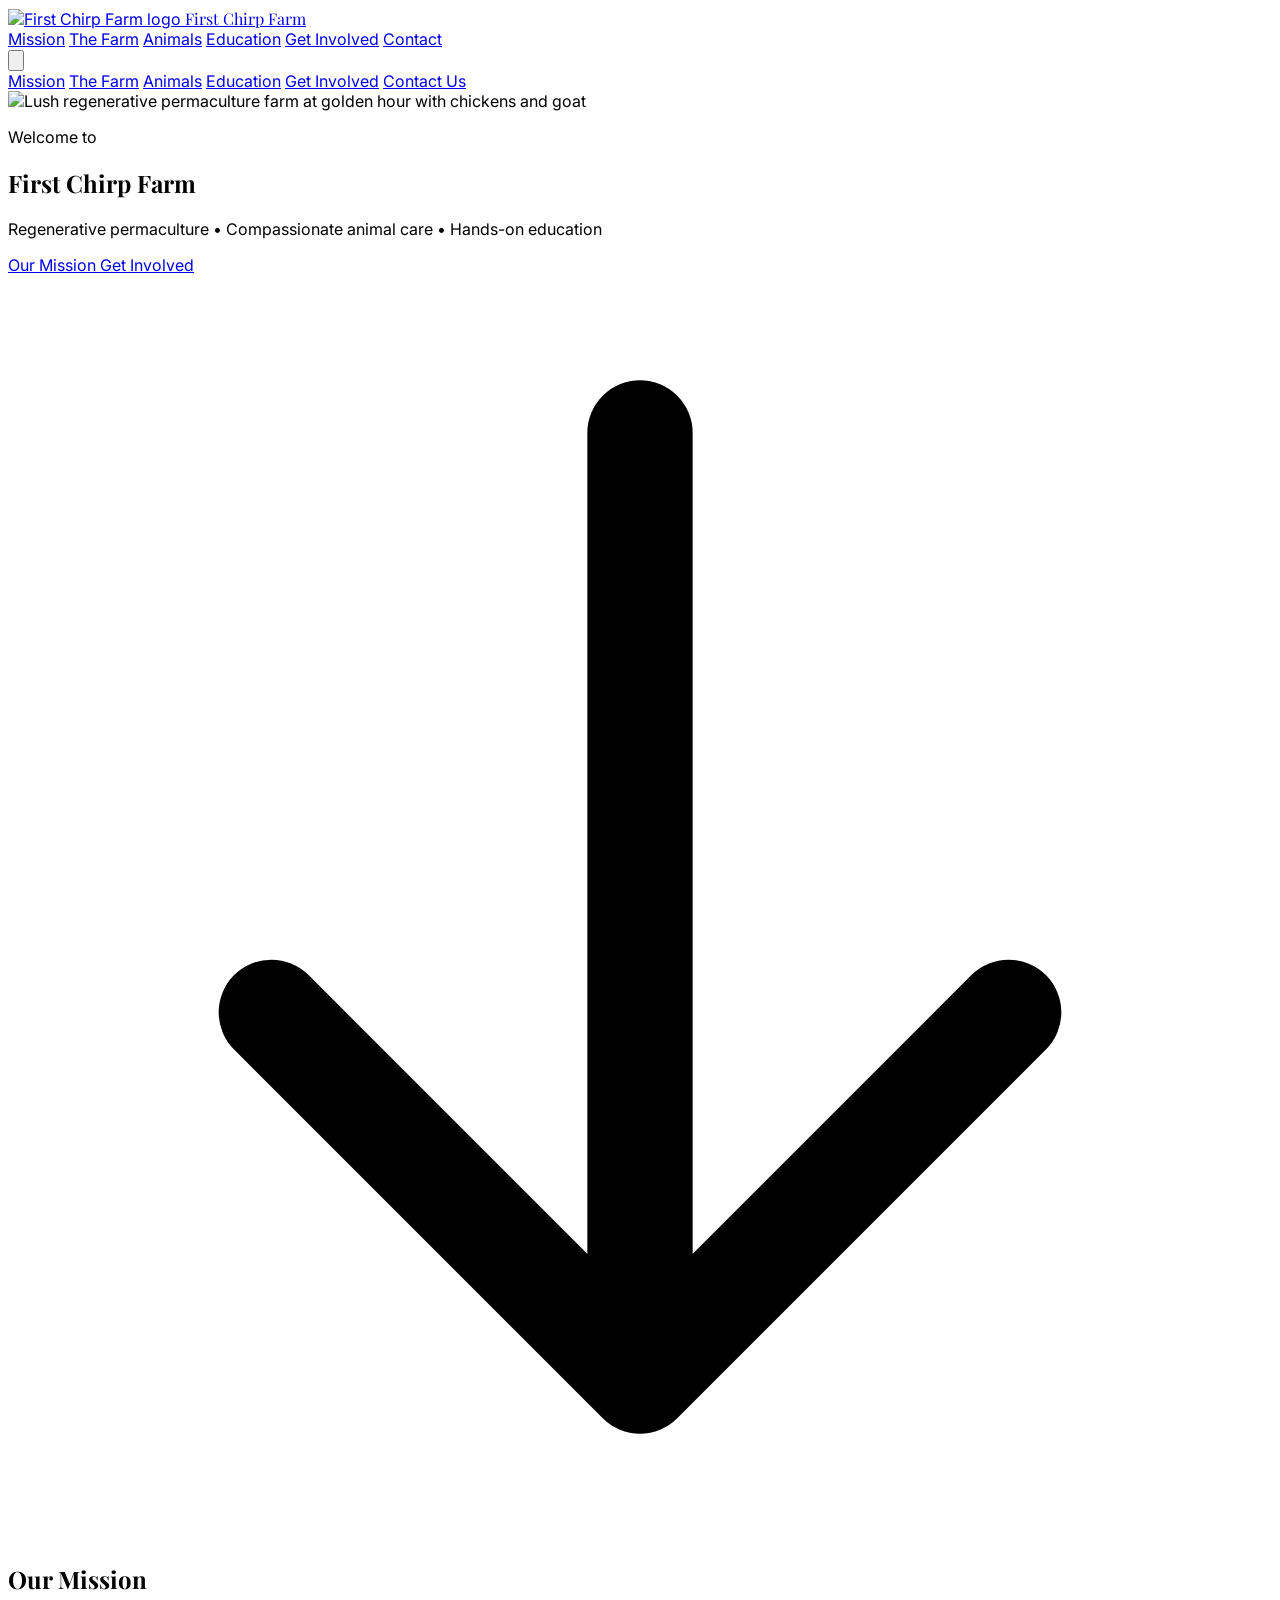
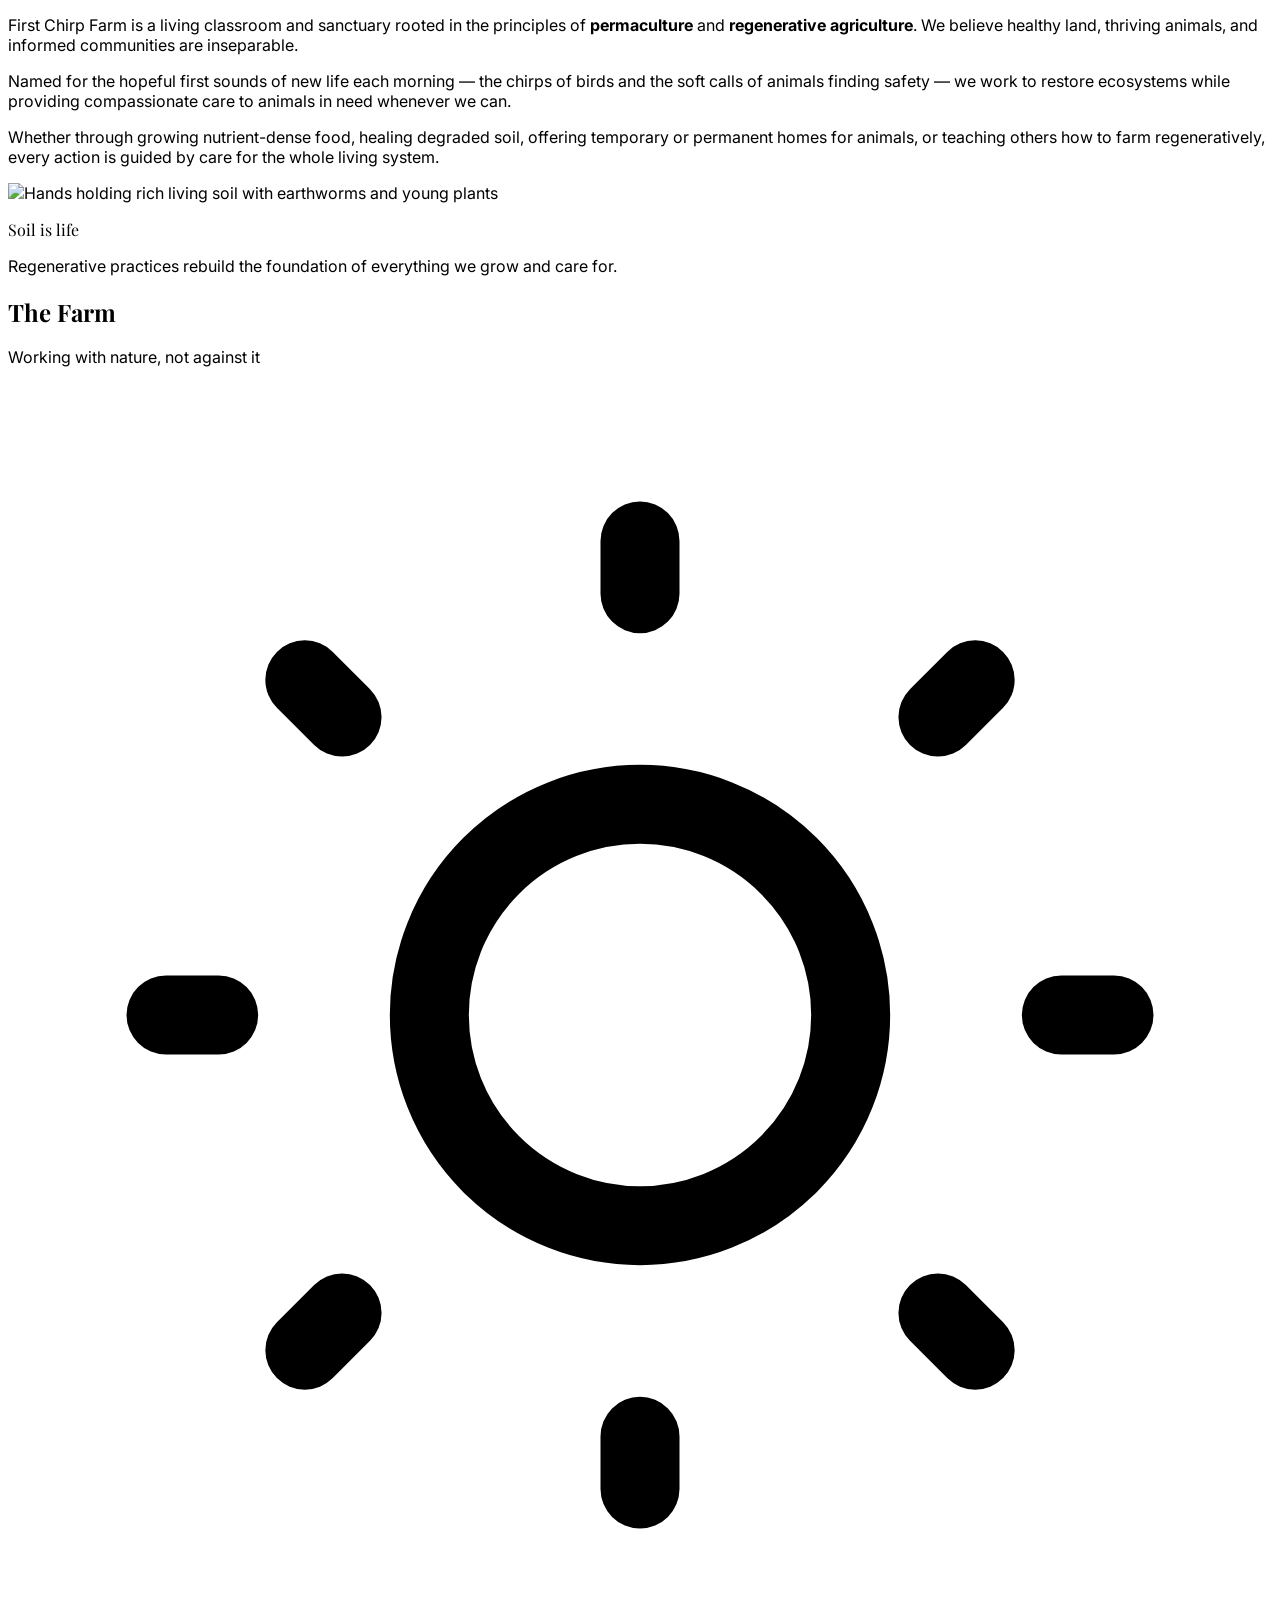
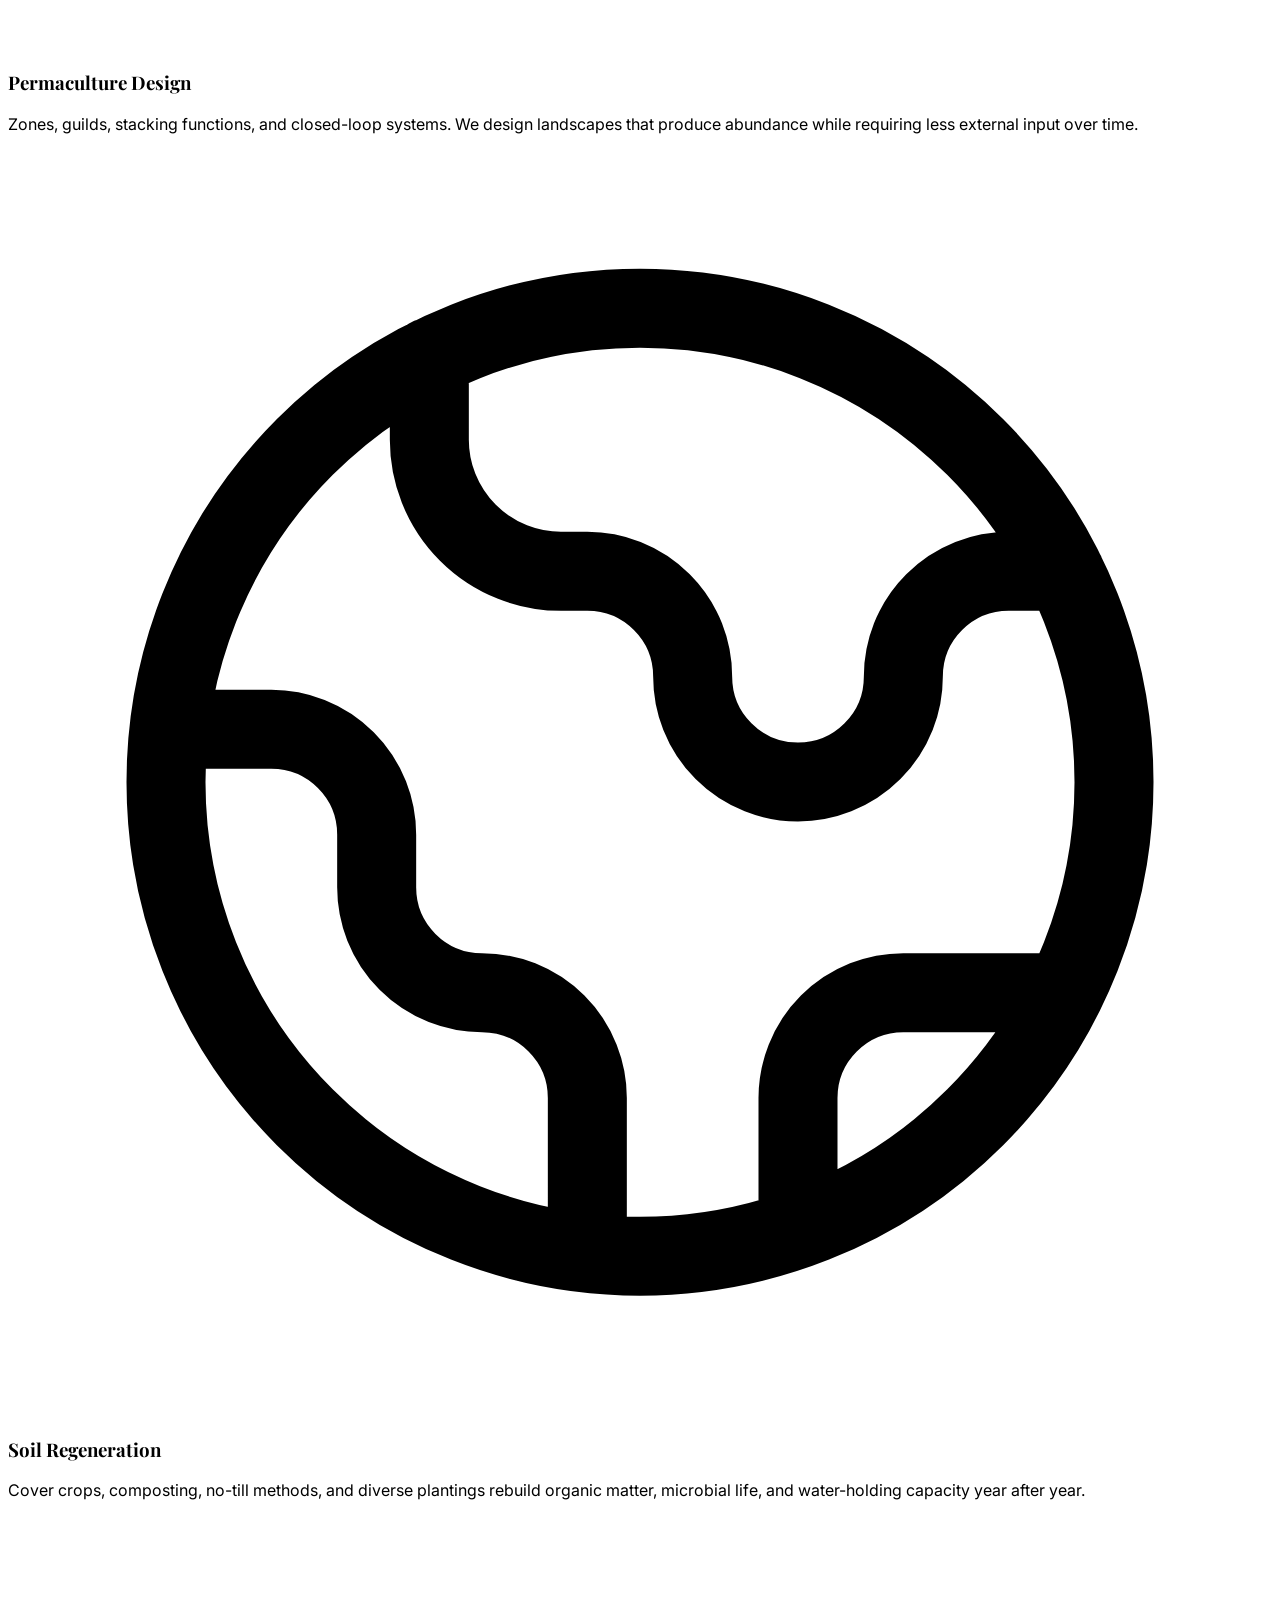
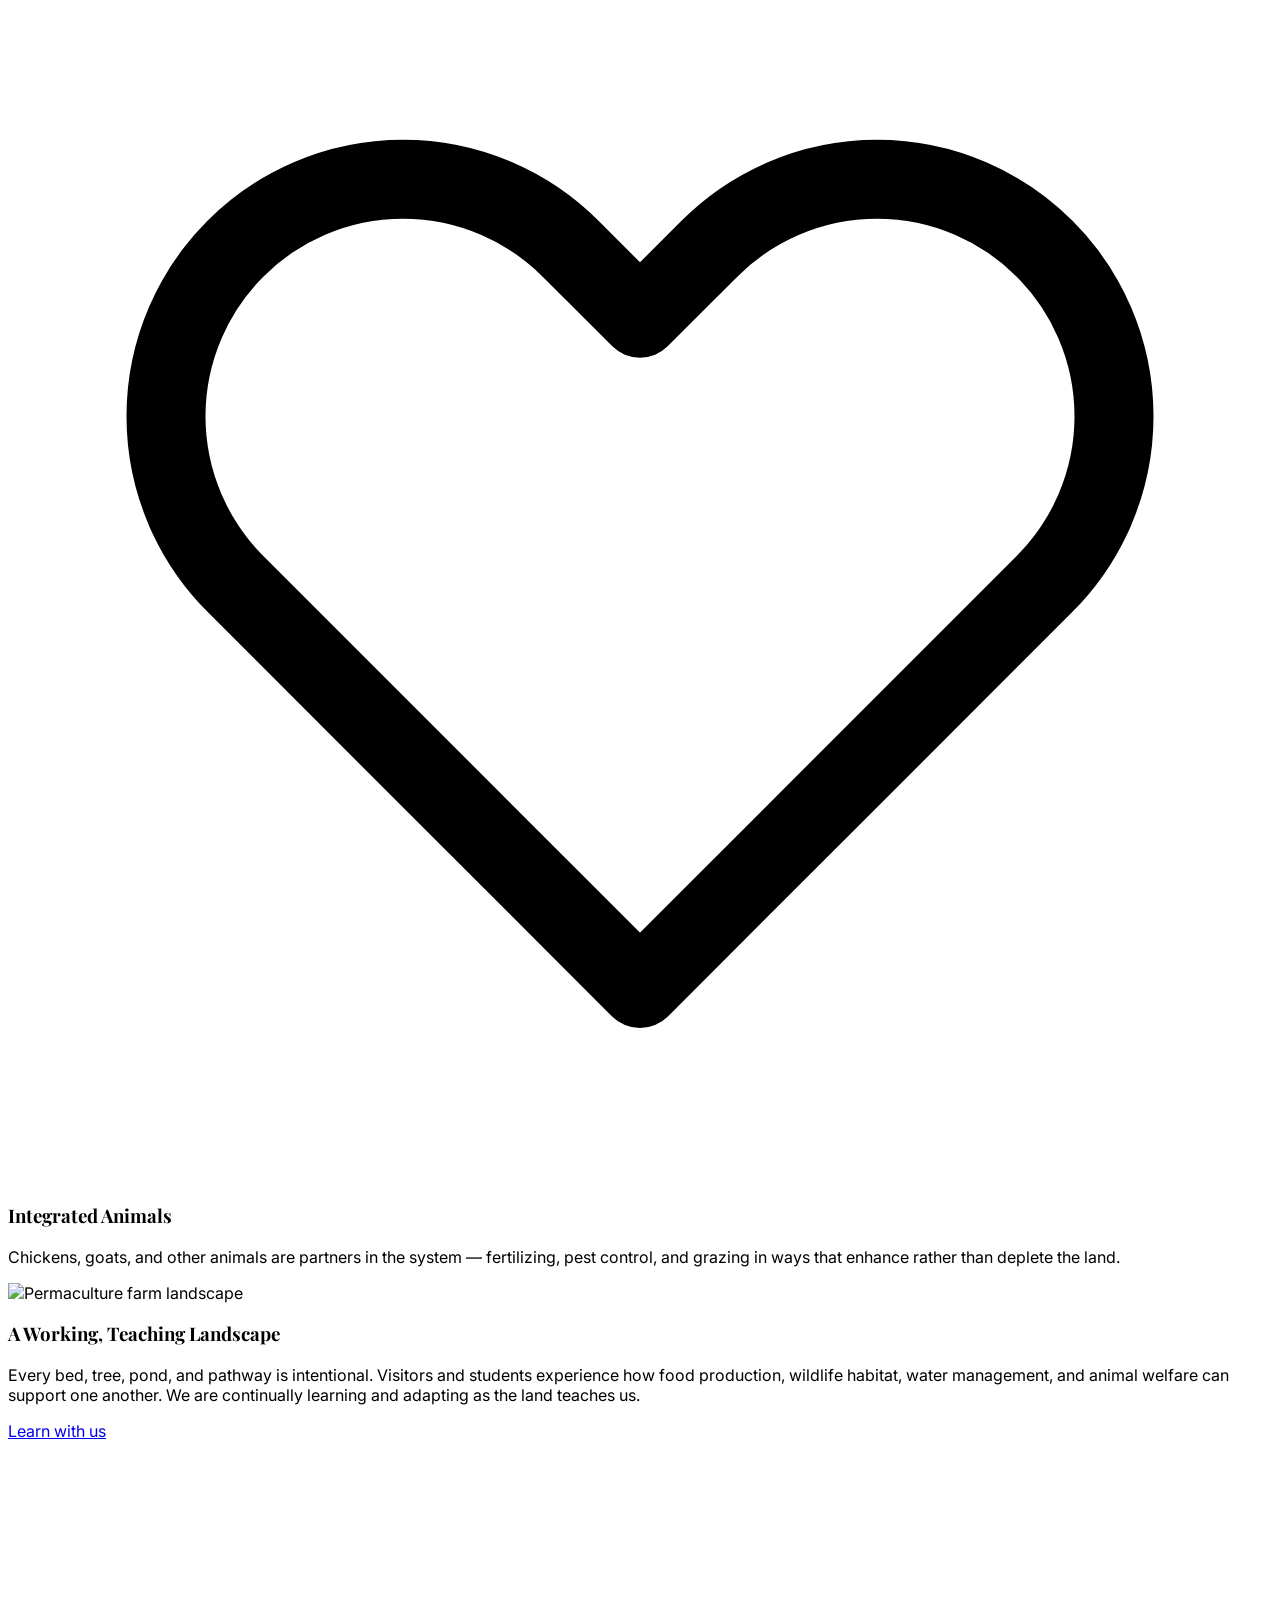
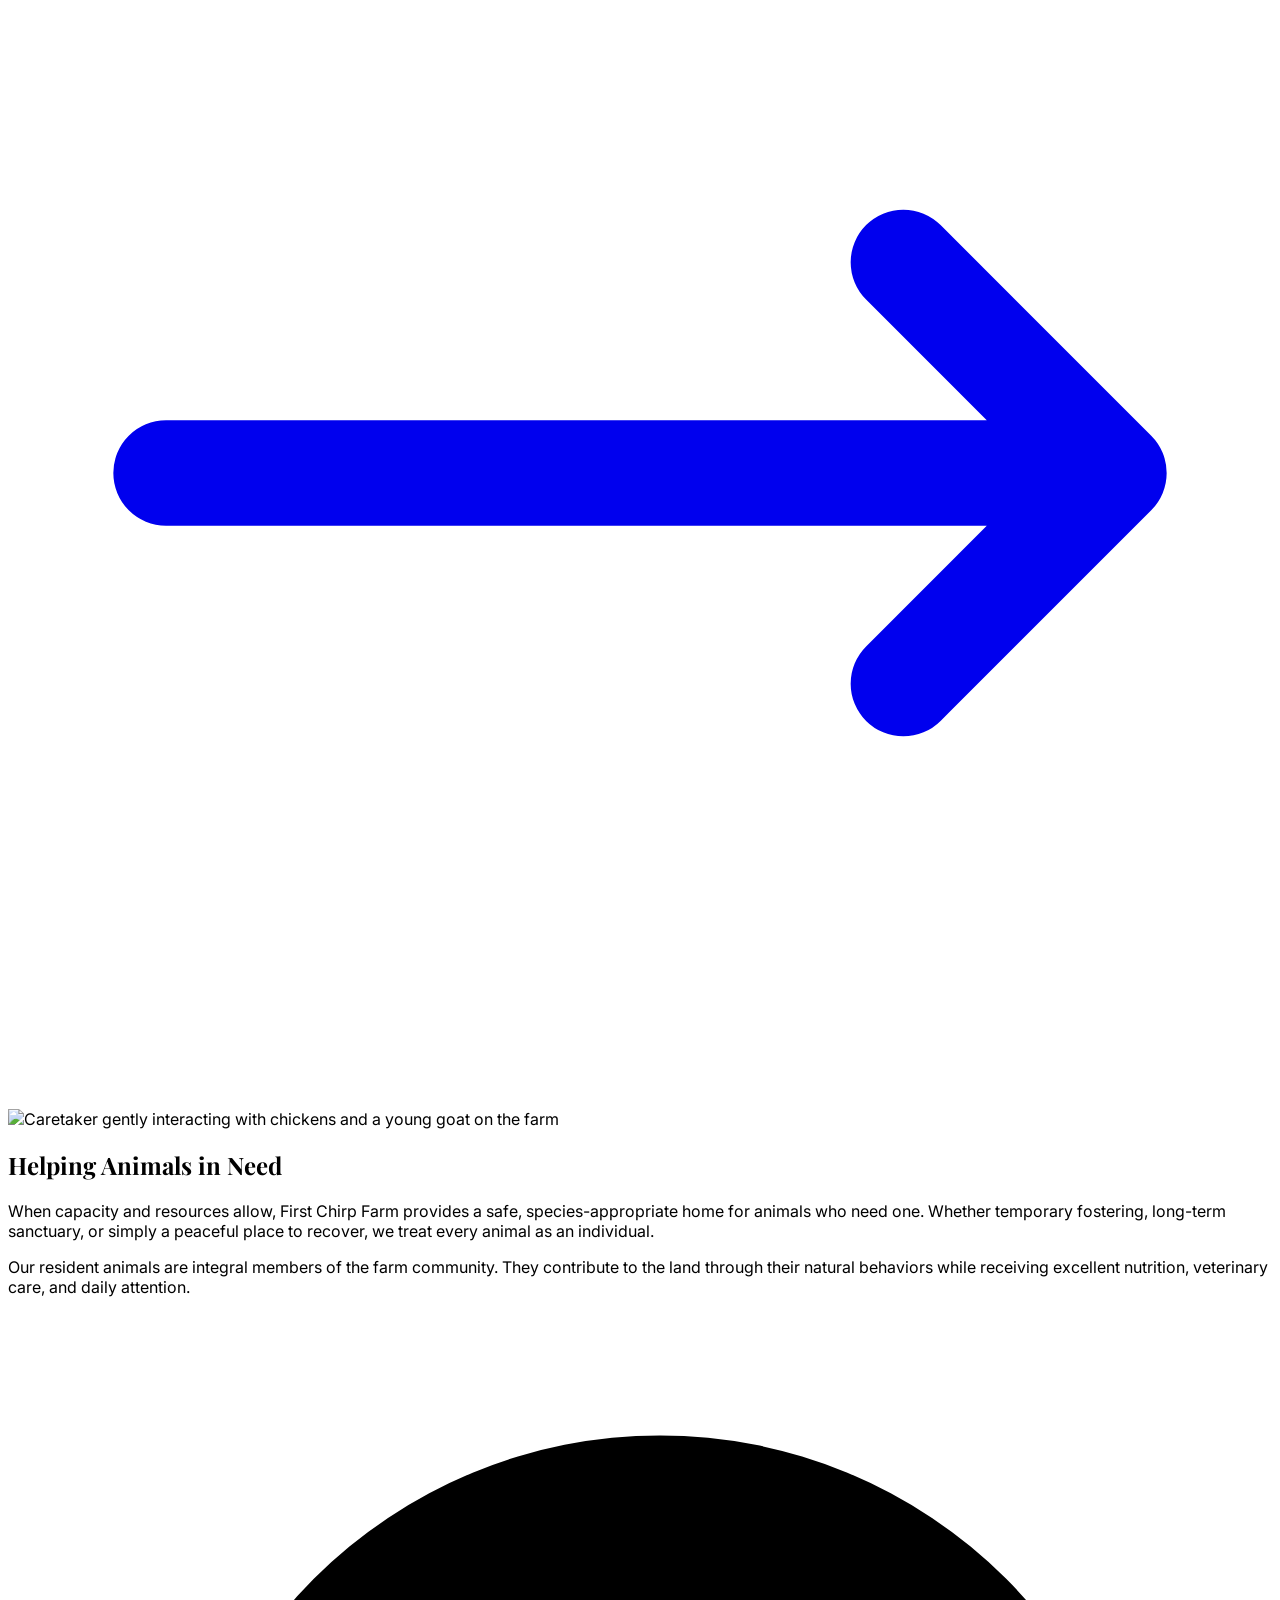
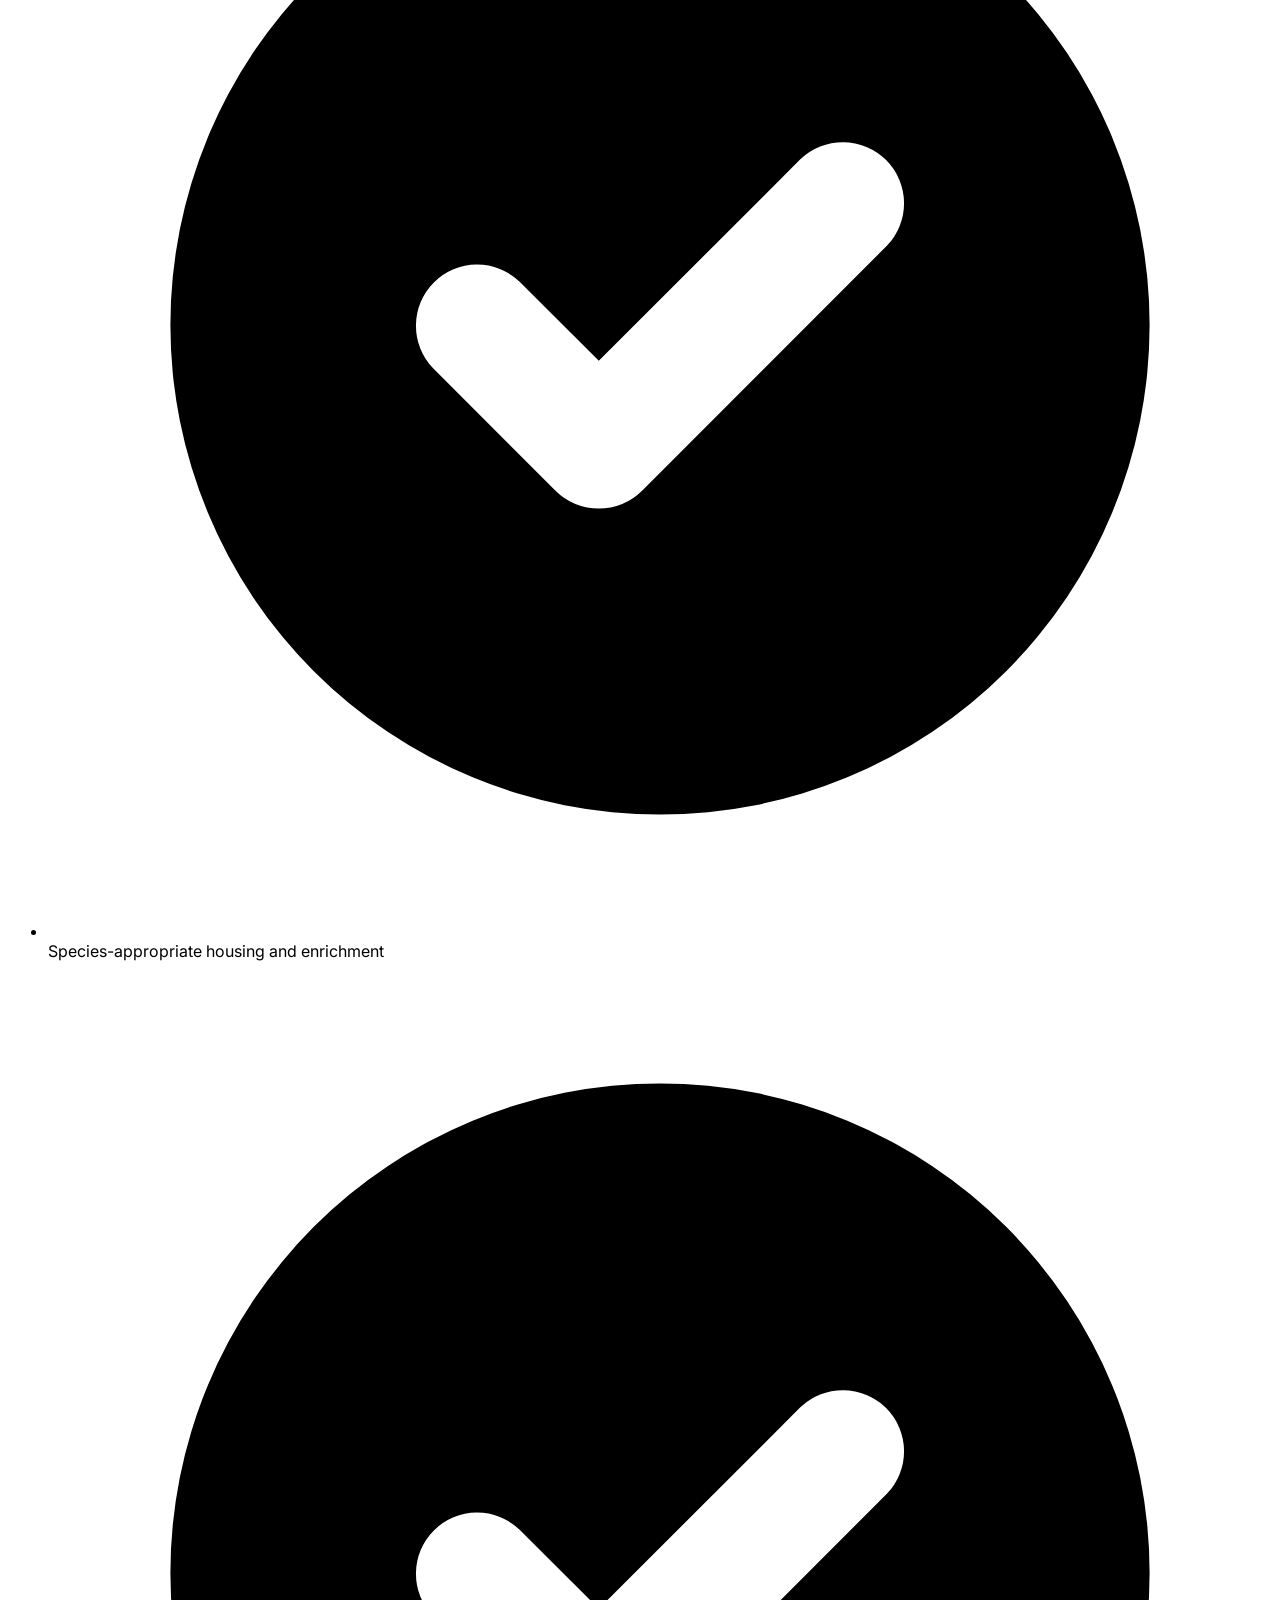
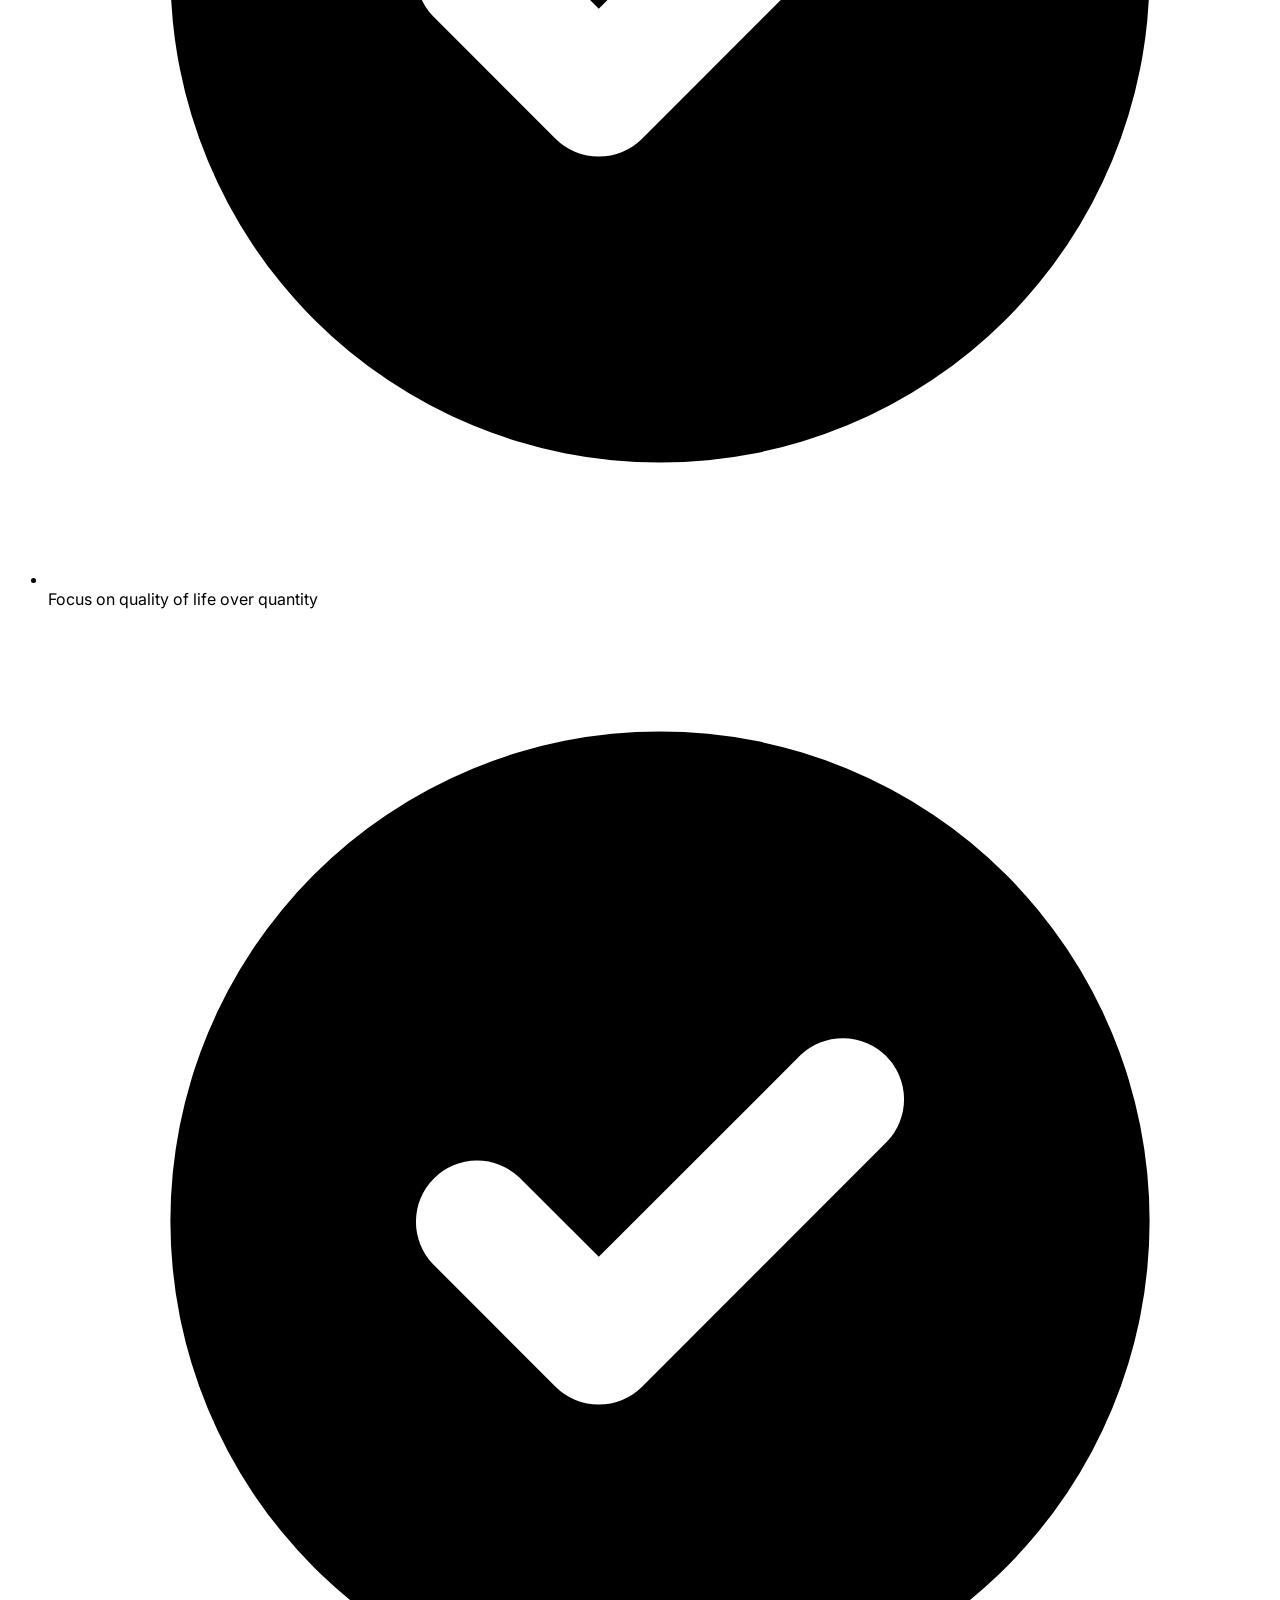
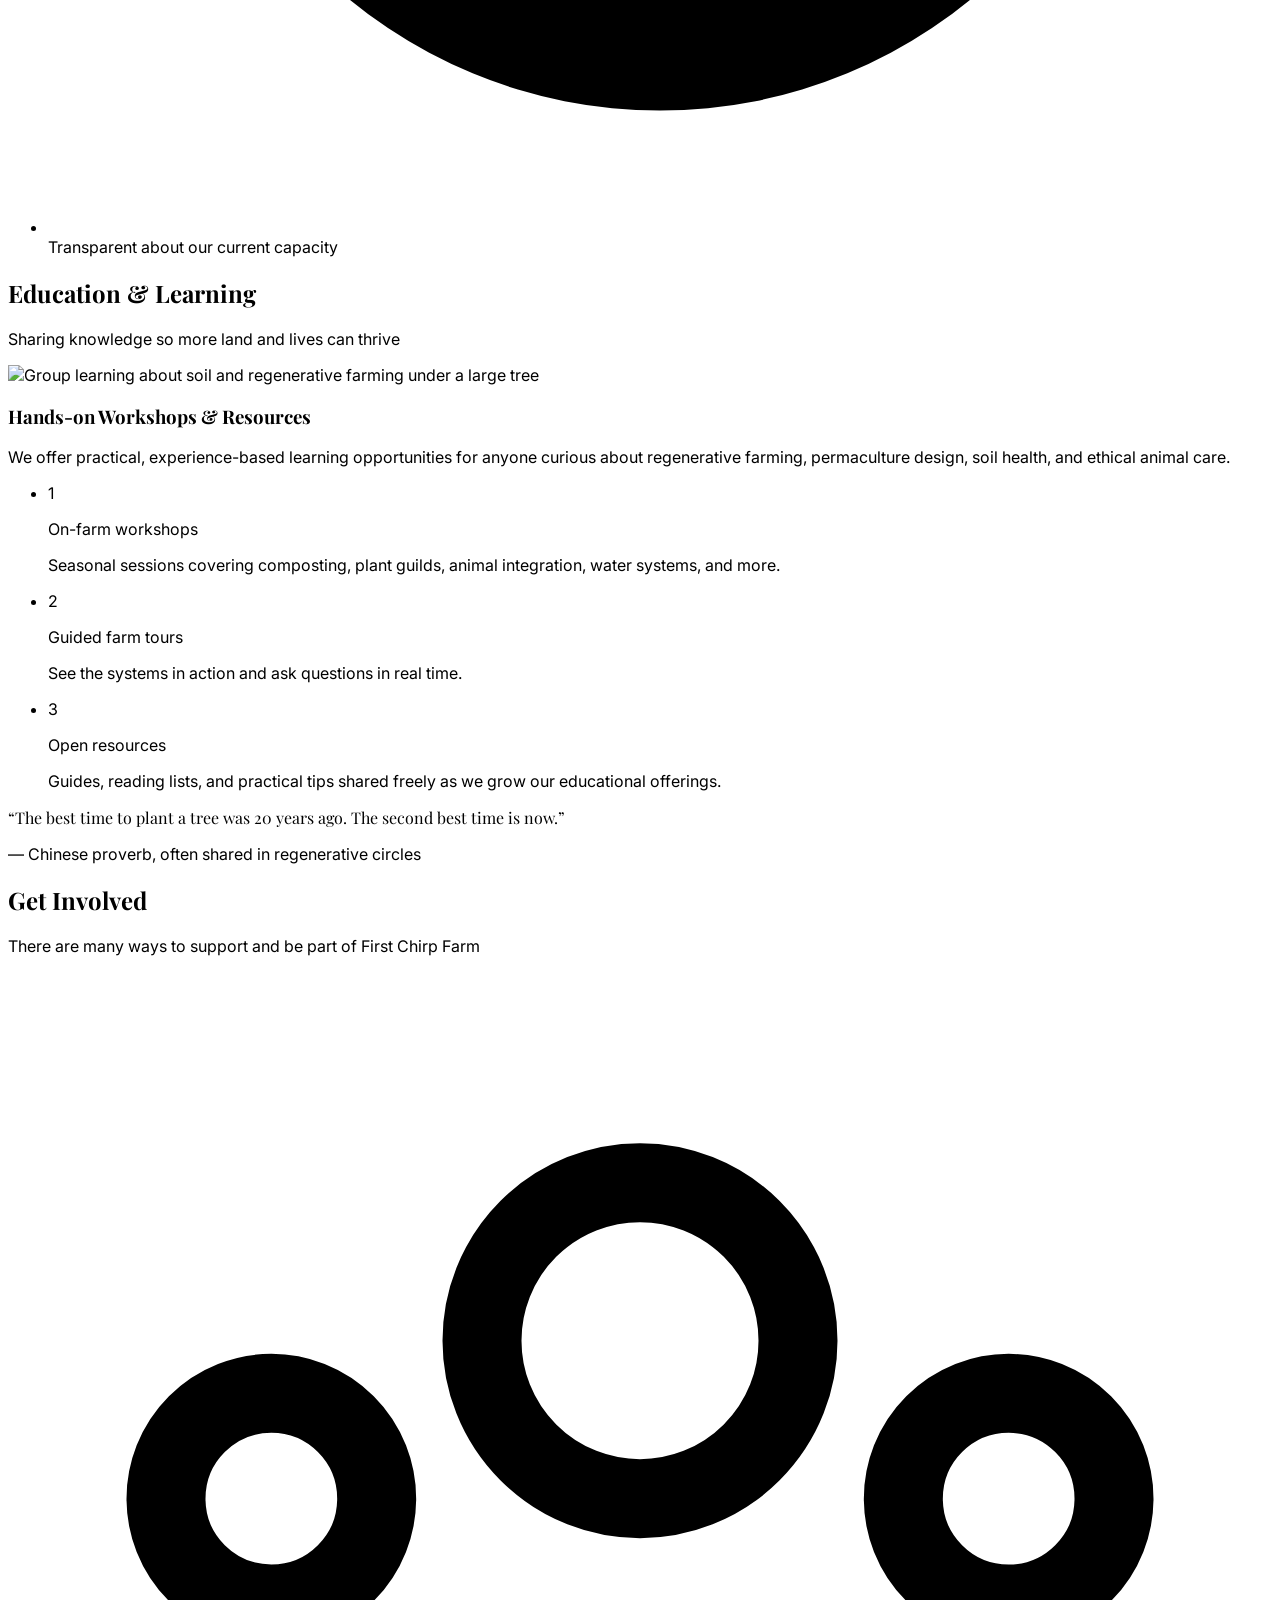
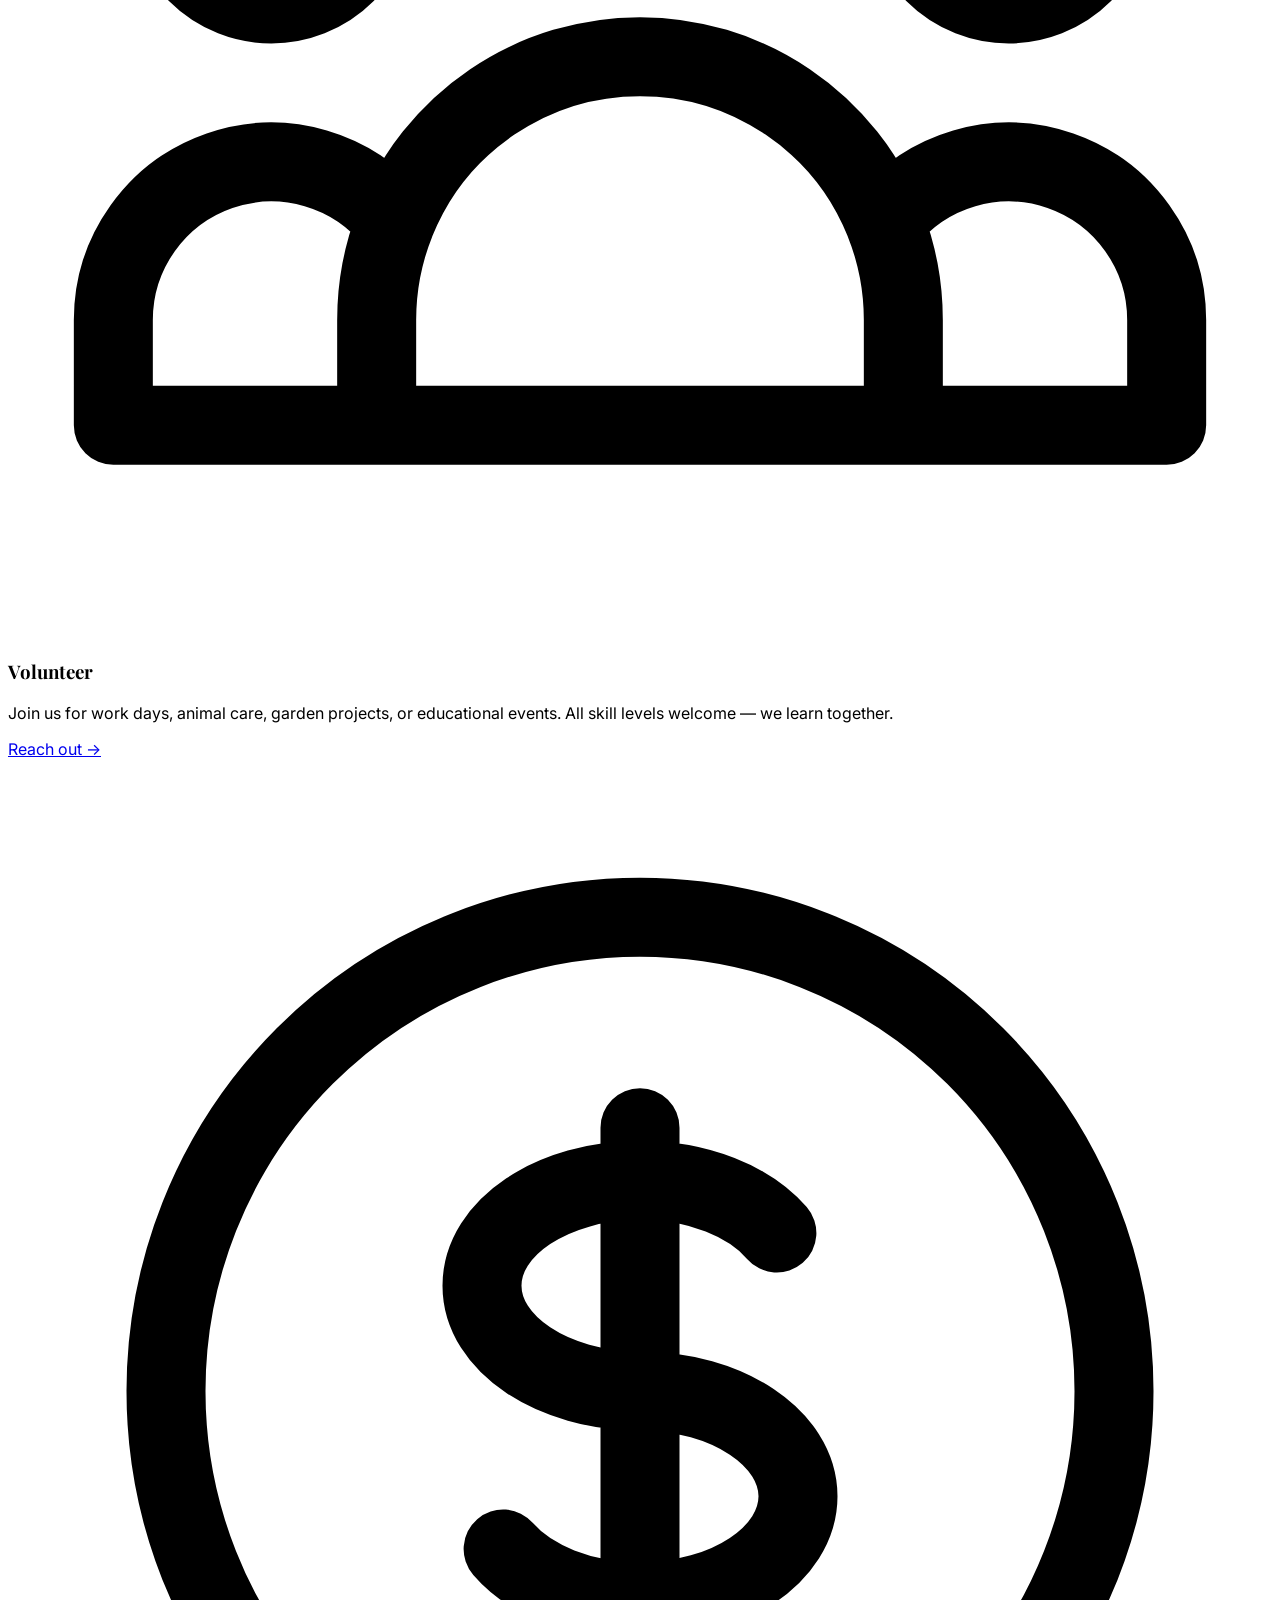
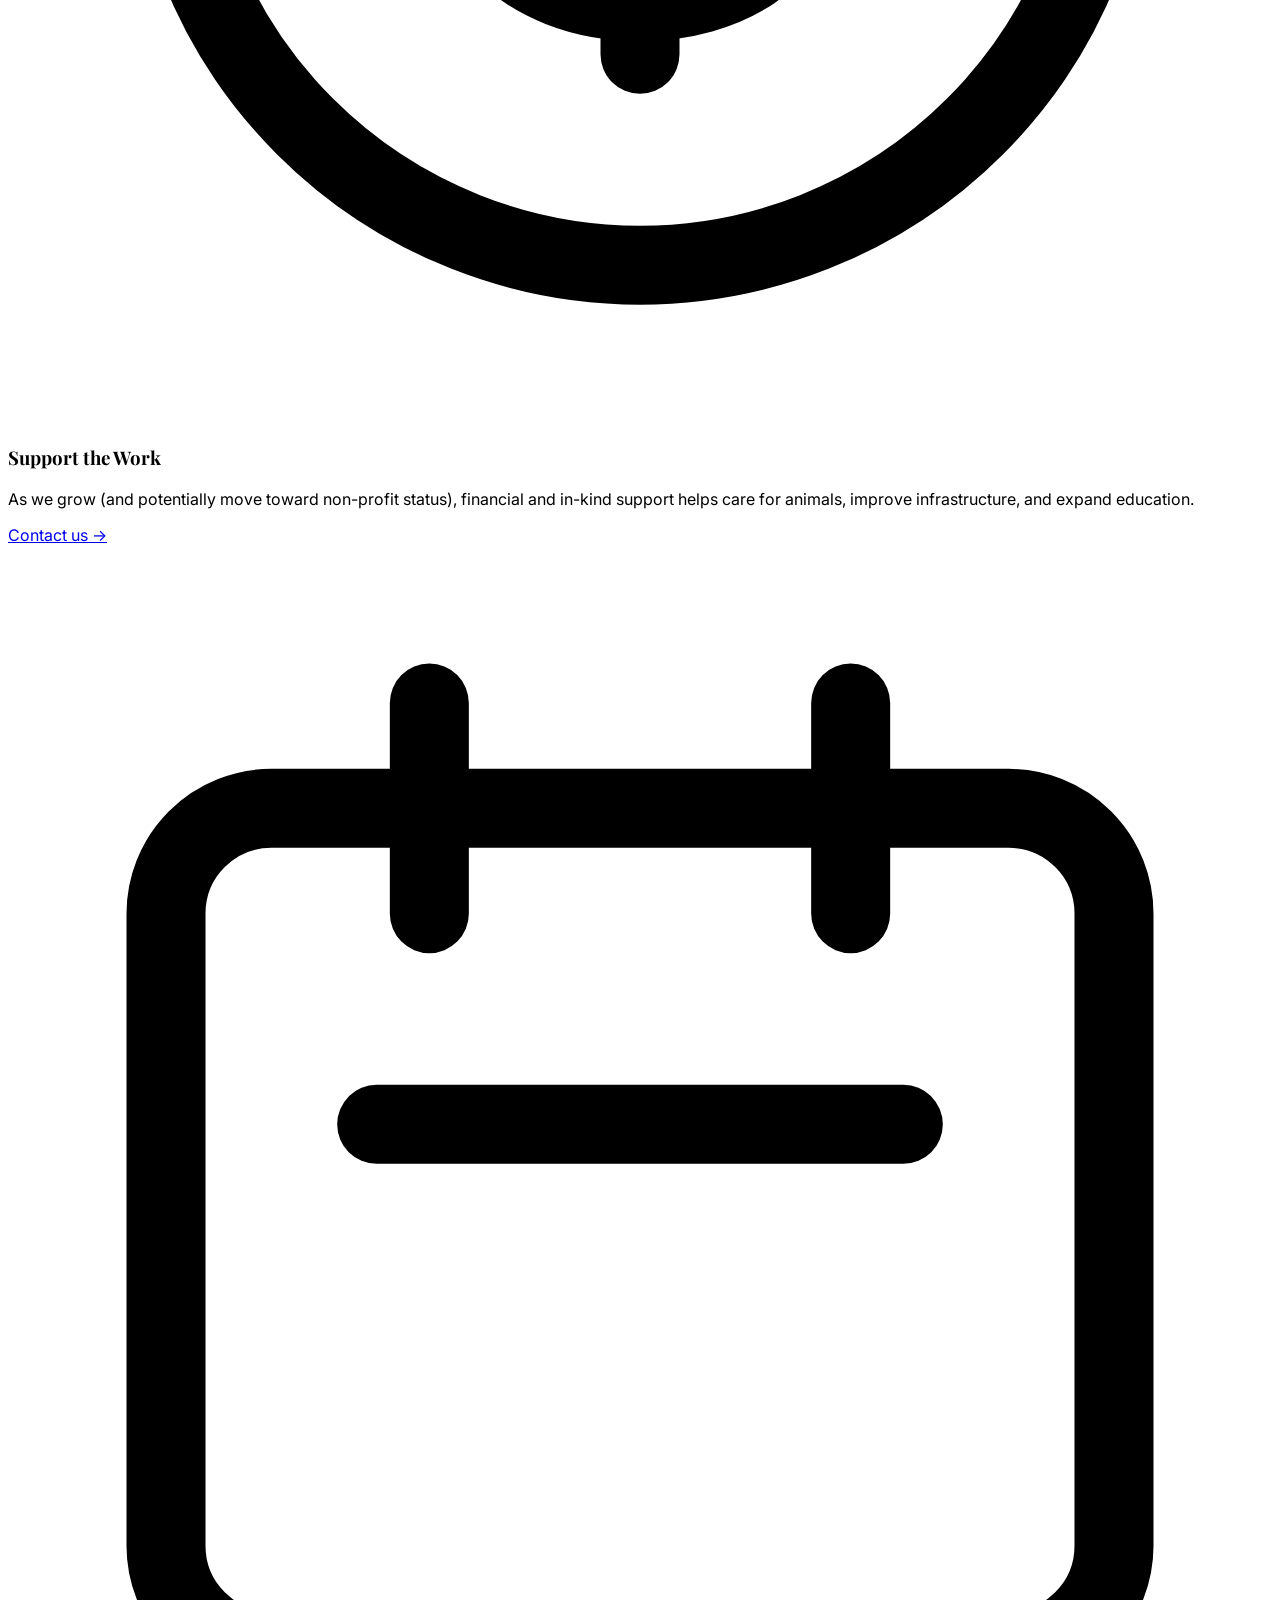
==== index.html @ 90f2c71d "Initial commit: First Chirp Farm website" ====
<!DOCTYPE html>
<html lang="en">
<head>
  <meta charset="UTF-8" />
  <meta name="viewport" content="width=device-width, initial-scale=1.0" />
  <title>First Chirp Farm — Regenerative Permaculture & Animal Care</title>
  <meta name="description" content="First Chirp Farm is a permaculture farm dedicated to regenerative agriculture, education, and helping animals in need. Growing food, restoring land, and offering sanctuary with compassion." />
  <meta name="keywords" content="permaculture, regenerative farming, animal sanctuary, farm education, First Chirp Farm" />
  
  <!-- Tailwind CSS -->
  <script src="https://cdn.tailwindcss.com"></script>
  <script>
    tailwind.config = {
      theme: {
        extend: {
          colors: {
            forest: {
              50: '#f0f7f4',
              100: '#dceee6',
              200: '#bce0cf',
              300: '#8fc9b0',
              400: '#5aab8c',
              500: '#3a8f71',
              600: '#2a725a',
              700: '#235b49',
              800: '#1e493c',
              900: '#1a3c33',
            },
            earth: {
              50: '#faf6f1',
              100: '#f2e8db',
              200: '#e4d0b7',
              300: '#d3b28c',
              400: '#c29466',
              500: '#b57c4c',
              600: '#a66640',
              700: '#8a5137',
              800: '#714332',
              900: '#5d392b',
            }
          },
          fontFamily: {
            sans: ['Inter', 'system-ui', 'sans-serif'],
            serif: ['Georgia', 'Cambria', 'Times New Roman', 'serif'],
          }
        }
      }
    }
  </script>
  
  <!-- Google Fonts -->
  <link rel="preconnect" href="https://fonts.googleapis.com">
  <link rel="preconnect" href="https://fonts.gstatic.com" crossorigin>
  <link href="https://fonts.googleapis.com/css2?family=Inter:wght@300;400;500;600;700&family=Playfair+Display:wght@500;600;700&display=swap" rel="stylesheet">
  
  <style>
    html { scroll-behavior: smooth; }
    body { font-family: 'Inter', system-ui, sans-serif; }
    .font-display { font-family: 'Playfair Display', Georgia, serif; }
    .hero-overlay {
      background: linear-gradient(to bottom, rgba(26, 60, 51, 0.55) 0%, rgba(26, 60, 51, 0.35) 40%, rgba(26, 60, 51, 0.7) 100%);
    }
  </style>
</head>
<body class="bg-earth-50 text-forest-900 antialiased">

  <!-- Navigation -->
  <nav id="navbar" class="fixed top-0 left-0 right-0 z-50 transition-all duration-300 bg-transparent">
    <div class="max-w-7xl mx-auto px-4 sm:px-6 lg:px-8">
      <div class="flex items-center justify-between h-20">
        <!-- Logo -->
        <a href="#home" class="flex items-center gap-3 group">
          <img src="images/logo.png" alt="First Chirp Farm logo" class="h-12 w-auto transition-transform group-hover:scale-105" />
          <span class="font-display text-xl sm:text-2xl font-semibold text-white drop-shadow-md tracking-tight">First Chirp Farm</span>
        </a>
        
        <!-- Desktop Nav -->
        <div class="hidden md:flex items-center gap-8">
          <a href="#mission" class="text-white/90 hover:text-white font-medium transition-colors text-sm tracking-wide">Mission</a>
          <a href="#farm" class="text-white/90 hover:text-white font-medium transition-colors text-sm tracking-wide">The Farm</a>
          <a href="#animals" class="text-white/90 hover:text-white font-medium transition-colors text-sm tracking-wide">Animals</a>
          <a href="#education" class="text-white/90 hover:text-white font-medium transition-colors text-sm tracking-wide">Education</a>
          <a href="#involved" class="text-white/90 hover:text-white font-medium transition-colors text-sm tracking-wide">Get Involved</a>
          <a href="#contact" class="bg-forest-500 hover:bg-forest-400 text-white px-5 py-2.5 rounded-full text-sm font-semibold transition-all shadow-lg hover:shadow-xl">Contact</a>
        </div>
        
        <!-- Mobile menu button -->
        <button id="menu-btn" class="md:hidden text-white p-2" aria-label="Open menu">
          <svg class="w-7 h-7" fill="none" stroke="currentColor" viewBox="0 0 24 24"><path stroke-linecap="round" stroke-linejoin="round" stroke-width="2" d="M4 6h16M4 12h16M4 18h16"/></svg>
        </button>
      </div>
    </div>
    
    <!-- Mobile Menu -->
    <div id="mobile-menu" class="hidden md:hidden bg-forest-900/95 backdrop-blur-md">
      <div class="px-4 pt-2 pb-6 space-y-1">
        <a href="#mission" class="block px-4 py-3 text-white/90 hover:bg-forest-800 rounded-lg">Mission</a>
        <a href="#farm" class="block px-4 py-3 text-white/90 hover:bg-forest-800 rounded-lg">The Farm</a>
        <a href="#animals" class="block px-4 py-3 text-white/90 hover:bg-forest-800 rounded-lg">Animals</a>
        <a href="#education" class="block px-4 py-3 text-white/90 hover:bg-forest-800 rounded-lg">Education</a>
        <a href="#involved" class="block px-4 py-3 text-white/90 hover:bg-forest-800 rounded-lg">Get Involved</a>
        <a href="#contact" class="block px-4 py-3 text-white font-semibold">Contact Us</a>
      </div>
    </div>
  </nav>

  <!-- Hero Section -->
  <section id="home" class="relative h-screen min-h-[700px] flex items-center justify-center overflow-hidden">
    <img src="images/hero.jpg" alt="Lush regenerative permaculture farm at golden hour with chickens and goat" class="absolute inset-0 w-full h-full object-cover" />
    <div class="absolute inset-0 hero-overlay"></div>
    
    <div class="relative z-10 text-center px-4 max-w-4xl mx-auto">
      <p class="text-forest-200 font-medium tracking-widest uppercase text-sm sm:text-base mb-4 drop-shadow">Welcome to</p>
      <h1 class="font-display text-5xl sm:text-6xl md:text-7xl lg:text-8xl font-bold text-white leading-tight mb-6 drop-shadow-lg">
        First Chirp Farm
      </h1>
      <p class="text-xl sm:text-2xl text-white/95 max-w-2xl mx-auto mb-10 leading-relaxed drop-shadow">
        Regenerative permaculture • Compassionate animal care • Hands-on education
      </p>
      <div class="flex flex-col sm:flex-row gap-4 justify-center">
        <a href="#mission" class="inline-flex items-center justify-center bg-forest-500 hover:bg-forest-400 text-white font-semibold px-8 py-4 rounded-full text-lg transition-all shadow-xl hover:shadow-2xl hover:-translate-y-0.5">
          Our Mission
        </a>
        <a href="#involved" class="inline-flex items-center justify-center bg-white/15 hover:bg-white/25 backdrop-blur-sm text-white font-semibold px-8 py-4 rounded-full text-lg border border-white/40 transition-all">
          Get Involved
        </a>
      </div>
    </div>
    
    <!-- Scroll indicator -->
    <div class="absolute bottom-8 left-1/2 -translate-x-1/2 animate-bounce">
      <svg class="w-8 h-8 text-white/70" fill="none" stroke="currentColor" viewBox="0 0 24 24"><path stroke-linecap="round" stroke-linejoin="round" stroke-width="2" d="M19 14l-7 7m0 0l-7-7m7 7V3"/></svg>
    </div>
  </section>

  <!-- Mission Section -->
  <section id="mission" class="py-20 sm:py-28 bg-white">
    <div class="max-w-6xl mx-auto px-4 sm:px-6 lg:px-8">
      <div class="text-center mb-16">
        <h2 class="font-display text-4xl sm:text-5xl font-bold text-forest-900 mb-4">Our Mission</h2>
        <div class="w-24 h-1 bg-forest-500 mx-auto rounded-full"></div>
      </div>
      
      <div class="grid md:grid-cols-2 gap-12 items-center">
        <div>
          <p class="text-lg text-forest-800 leading-relaxed mb-6">
            First Chirp Farm is a living classroom and sanctuary rooted in the principles of <strong>permaculture</strong> and <strong>regenerative agriculture</strong>. We believe healthy land, thriving animals, and informed communities are inseparable.
          </p>
          <p class="text-lg text-forest-800 leading-relaxed mb-6">
            Named for the hopeful first sounds of new life each morning — the chirps of birds and the soft calls of animals finding safety — we work to restore ecosystems while providing compassionate care to animals in need whenever we can.
          </p>
          <p class="text-lg text-forest-800 leading-relaxed">
            Whether through growing nutrient-dense food, healing degraded soil, offering temporary or permanent homes for animals, or teaching others how to farm regeneratively, every action is guided by care for the whole living system.
          </p>
        </div>
        <div class="relative">
          <img src="images/soil.jpg" alt="Hands holding rich living soil with earthworms and young plants" class="rounded-2xl shadow-2xl w-full object-cover aspect-[4/3]" />
          <div class="absolute -bottom-6 -left-6 bg-forest-600 text-white p-6 rounded-xl shadow-xl max-w-xs hidden sm:block">
            <p class="font-display text-xl font-semibold mb-1">Soil is life</p>
            <p class="text-sm text-forest-100">Regenerative practices rebuild the foundation of everything we grow and care for.</p>
          </div>
        </div>
      </div>
    </div>
  </section>

  <!-- The Farm / Practices -->
  <section id="farm" class="py-20 sm:py-28 bg-forest-50">
    <div class="max-w-6xl mx-auto px-4 sm:px-6 lg:px-8">
      <div class="text-center mb-16">
        <h2 class="font-display text-4xl sm:text-5xl font-bold text-forest-900 mb-4">The Farm</h2>
        <p class="text-xl text-forest-700 max-w-2xl mx-auto">Working with nature, not against it</p>
        <div class="w-24 h-1 bg-forest-500 mx-auto rounded-full mt-4"></div>
      </div>
      
      <div class="grid sm:grid-cols-2 lg:grid-cols-3 gap-8">
        <!-- Card 1 -->
        <div class="bg-white rounded-2xl p-8 shadow-lg hover:shadow-xl transition-shadow border border-forest-100">
          <div class="w-14 h-14 bg-forest-100 rounded-xl flex items-center justify-center mb-6">
            <svg class="w-8 h-8 text-forest-600" fill="none" stroke="currentColor" viewBox="0 0 24 24"><path stroke-linecap="round" stroke-linejoin="round" stroke-width="1.5" d="M12 3v1m0 16v1m9-9h-1M4 12H3m15.364 6.364l-.707-.707M6.343 6.343l-.707-.707m12.728 0l-.707.707M6.343 17.657l-.707.707M16 12a4 4 0 11-8 0 4 4 0 018 0z"/></svg>
          </div>
          <h3 class="font-display text-2xl font-semibold text-forest-900 mb-3">Permaculture Design</h3>
          <p class="text-forest-700 leading-relaxed">
            Zones, guilds, stacking functions, and closed-loop systems. We design landscapes that produce abundance while requiring less external input over time.
          </p>
        </div>
        
        <!-- Card 2 -->
        <div class="bg-white rounded-2xl p-8 shadow-lg hover:shadow-xl transition-shadow border border-forest-100">
          <div class="w-14 h-14 bg-forest-100 rounded-xl flex items-center justify-center mb-6">
            <svg class="w-8 h-8 text-forest-600" fill="none" stroke="currentColor" viewBox="0 0 24 24"><path stroke-linecap="round" stroke-linejoin="round" stroke-width="1.5" d="M3.055 11H5a2 2 0 012 2v1a2 2 0 002 2 2 2 0 012 2v2.945M8 3.935V5.5A2.5 2.5 0 0010.5 8h.5a2 2 0 012 2 2 2 0 104 0 2 2 0 012-2h1.064M15 20.488V18a2 2 0 012-2h3.064M21 12a9 9 0 11-18 0 9 9 0 0118 0z"/></svg>
          </div>
          <h3 class="font-display text-2xl font-semibold text-forest-900 mb-3">Soil Regeneration</h3>
          <p class="text-forest-700 leading-relaxed">
            Cover crops, composting, no-till methods, and diverse plantings rebuild organic matter, microbial life, and water-holding capacity year after year.
          </p>
        </div>
        
        <!-- Card 3 -->
        <div class="bg-white rounded-2xl p-8 shadow-lg hover:shadow-xl transition-shadow border border-forest-100">
          <div class="w-14 h-14 bg-forest-100 rounded-xl flex items-center justify-center mb-6">
            <svg class="w-8 h-8 text-forest-600" fill="none" stroke="currentColor" viewBox="0 0 24 24"><path stroke-linecap="round" stroke-linejoin="round" stroke-width="1.5" d="M4.318 6.318a4.5 4.5 0 000 6.364L12 20.364l7.682-7.682a4.5 4.5 0 00-6.364-6.364L12 7.636l-1.318-1.318a4.5 4.5 0 00-6.364 0z"/></svg>
          </div>
          <h3 class="font-display text-2xl font-semibold text-forest-900 mb-3">Integrated Animals</h3>
          <p class="text-forest-700 leading-relaxed">
            Chickens, goats, and other animals are partners in the system — fertilizing, pest control, and grazing in ways that enhance rather than deplete the land.
          </p>
        </div>
      </div>
      
      <div class="mt-16 bg-white rounded-2xl overflow-hidden shadow-xl flex flex-col lg:flex-row">
        <img src="images/hero.jpg" alt="Permaculture farm landscape" class="lg:w-1/2 h-64 lg:h-auto object-cover" />
        <div class="p-8 lg:p-12 flex flex-col justify-center">
          <h3 class="font-display text-3xl font-semibold text-forest-900 mb-4">A Working, Teaching Landscape</h3>
          <p class="text-forest-700 leading-relaxed mb-6">
            Every bed, tree, pond, and pathway is intentional. Visitors and students experience how food production, wildlife habitat, water management, and animal welfare can support one another. We are continually learning and adapting as the land teaches us.
          </p>
          <a href="#education" class="inline-flex items-center text-forest-600 font-semibold hover:text-forest-800 transition-colors">
            Learn with us
            <svg class="w-5 h-5 ml-2" fill="none" stroke="currentColor" viewBox="0 0 24 24"><path stroke-linecap="round" stroke-linejoin="round" stroke-width="2" d="M17 8l4 4m0 0l-4 4m4-4H3"/></svg>
          </a>
        </div>
      </div>
    </div>
  </section>

  <!-- Animals Section -->
  <section id="animals" class="py-20 sm:py-28 bg-white">
    <div class="max-w-6xl mx-auto px-4 sm:px-6 lg:px-8">
      <div class="grid lg:grid-cols-2 gap-12 items-center">
        <div class="order-2 lg:order-1">
          <img src="images/animals.jpg" alt="Caretaker gently interacting with chickens and a young goat on the farm" class="rounded-2xl shadow-2xl w-full object-cover aspect-[4/3]" />
        </div>
        <div class="order-1 lg:order-2">
          <h2 class="font-display text-4xl sm:text-5xl font-bold text-forest-900 mb-6">Helping Animals in Need</h2>
          <div class="w-24 h-1 bg-forest-500 rounded-full mb-8"></div>
          <p class="text-lg text-forest-800 leading-relaxed mb-6">
            When capacity and resources allow, First Chirp Farm provides a safe, species-appropriate home for animals who need one. Whether temporary fostering, long-term sanctuary, or simply a peaceful place to recover, we treat every animal as an individual.
          </p>
          <p class="text-lg text-forest-800 leading-relaxed mb-6">
            Our resident animals are integral members of the farm community. They contribute to the land through their natural behaviors while receiving excellent nutrition, veterinary care, and daily attention.
          </p>
          <ul class="space-y-3 text-forest-800">
            <li class="flex items-start gap-3">
              <svg class="w-6 h-6 text-forest-500 flex-shrink-0 mt-0.5" fill="currentColor" viewBox="0 0 20 20"><path fill-rule="evenodd" d="M10 18a8 8 0 100-16 8 8 0 000 16zm3.707-9.293a1 1 0 00-1.414-1.414L9 10.586 7.707 9.293a1 1 0 00-1.414 1.414l2 2a1 1 0 001.414 0l4-4z" clip-rule="evenodd"/></svg>
              <span>Species-appropriate housing and enrichment</span>
            </li>
            <li class="flex items-start gap-3">
              <svg class="w-6 h-6 text-forest-500 flex-shrink-0 mt-0.5" fill="currentColor" viewBox="0 0 20 20"><path fill-rule="evenodd" d="M10 18a8 8 0 100-16 8 8 0 000 16zm3.707-9.293a1 1 0 00-1.414-1.414L9 10.586 7.707 9.293a1 1 0 00-1.414 1.414l2 2a1 1 0 001.414 0l4-4z" clip-rule="evenodd"/></svg>
              <span>Focus on quality of life over quantity</span>
            </li>
            <li class="flex items-start gap-3">
              <svg class="w-6 h-6 text-forest-500 flex-shrink-0 mt-0.5" fill="currentColor" viewBox="0 0 20 20"><path fill-rule="evenodd" d="M10 18a8 8 0 100-16 8 8 0 000 16zm3.707-9.293a1 1 0 00-1.414-1.414L9 10.586 7.707 9.293a1 1 0 00-1.414 1.414l2 2a1 1 0 001.414 0l4-4z" clip-rule="evenodd"/></svg>
              <span>Transparent about our current capacity</span>
            </li>
          </ul>
        </div>
      </div>
    </div>
  </section>

  <!-- Education Section -->
  <section id="education" class="py-20 sm:py-28 bg-forest-900 text-white">
    <div class="max-w-6xl mx-auto px-4 sm:px-6 lg:px-8">
      <div class="text-center mb-16">
        <h2 class="font-display text-4xl sm:text-5xl font-bold mb-4">Education & Learning</h2>
        <p class="text-xl text-forest-200 max-w-2xl mx-auto">Sharing knowledge so more land and lives can thrive</p>
        <div class="w-24 h-1 bg-forest-400 mx-auto rounded-full mt-4"></div>
      </div>
      
      <div class="grid lg:grid-cols-2 gap-12 items-center mb-16">
        <div>
          <img src="images/education.jpg" alt="Group learning about soil and regenerative farming under a large tree" class="rounded-2xl shadow-2xl w-full object-cover aspect-[4/3]" />
        </div>
        <div>
          <h3 class="font-display text-3xl font-semibold mb-6">Hands-on Workshops & Resources</h3>
          <p class="text-forest-100 text-lg leading-relaxed mb-6">
            We offer practical, experience-based learning opportunities for anyone curious about regenerative farming, permaculture design, soil health, and ethical animal care.
          </p>
          <ul class="space-y-4">
            <li class="flex gap-4">
              <span class="flex-shrink-0 w-8 h-8 bg-forest-600 rounded-full flex items-center justify-center font-semibold text-sm">1</span>
              <div>
                <p class="font-semibold text-white">On-farm workshops</p>
                <p class="text-forest-300 text-sm">Seasonal sessions covering composting, plant guilds, animal integration, water systems, and more.</p>
              </div>
            </li>
            <li class="flex gap-4">
              <span class="flex-shrink-0 w-8 h-8 bg-forest-600 rounded-full flex items-center justify-center font-semibold text-sm">2</span>
              <div>
                <p class="font-semibold text-white">Guided farm tours</p>
                <p class="text-forest-300 text-sm">See the systems in action and ask questions in real time.</p>
              </div>
            </li>
            <li class="flex gap-4">
              <span class="flex-shrink-0 w-8 h-8 bg-forest-600 rounded-full flex items-center justify-center font-semibold text-sm">3</span>
              <div>
                <p class="font-semibold text-white">Open resources</p>
                <p class="text-forest-300 text-sm">Guides, reading lists, and practical tips shared freely as we grow our educational offerings.</p>
              </div>
            </li>
          </ul>
        </div>
      </div>
      
      <div class="bg-forest-800/60 rounded-2xl p-8 sm:p-10 text-center">
        <p class="text-xl sm:text-2xl font-display font-medium text-forest-100 mb-4">
          “The best time to plant a tree was 20 years ago. The second best time is now.”
        </p>
        <p class="text-forest-300">— Chinese proverb, often shared in regenerative circles</p>
      </div>
    </div>
  </section>

  <!-- Get Involved -->
  <section id="involved" class="py-20 sm:py-28 bg-earth-50">
    <div class="max-w-6xl mx-auto px-4 sm:px-6 lg:px-8">
      <div class="text-center mb-16">
        <h2 class="font-display text-4xl sm:text-5xl font-bold text-forest-900 mb-4">Get Involved</h2>
        <p class="text-xl text-forest-700 max-w-2xl mx-auto">There are many ways to support and be part of First Chirp Farm</p>
        <div class="w-24 h-1 bg-forest-500 mx-auto rounded-full mt-4"></div>
      </div>
      
      <div class="grid sm:grid-cols-2 lg:grid-cols-3 gap-8">
        <div class="bg-white rounded-2xl p-8 shadow-lg border border-earth-200 text-center hover:shadow-xl transition-shadow">
          <div class="w-16 h-16 bg-forest-100 rounded-full flex items-center justify-center mx-auto mb-6">
            <svg class="w-8 h-8 text-forest-600" fill="none" stroke="currentColor" viewBox="0 0 24 24"><path stroke-linecap="round" stroke-linejoin="round" stroke-width="1.5" d="M17 20h5v-2a3 3 0 00-5.356-1.857M17 20H7m10 0v-2c0-.656-.126-1.283-.356-1.857M7 20H2v-2a3 3 0 015.356-1.857M7 20v-2c0-.656.126-1.283.356-1.857m0 0a5.002 5.002 0 019.288 0M15 7a3 3 0 11-6 0 3 3 0 016 0zm6 3a2 2 0 11-4 0 2 2 0 014 0zM7 10a2 2 0 11-4 0 2 2 0 014 0z"/></svg>
          </div>
          <h3 class="font-display text-2xl font-semibold text-forest-900 mb-3">Volunteer</h3>
          <p class="text-forest-700 mb-6">Join us for work days, animal care, garden projects, or educational events. All skill levels welcome — we learn together.</p>
          <a href="#contact" class="text-forest-600 font-semibold hover:text-forest-800">Reach out →</a>
        </div>
        
        <div class="bg-white rounded-2xl p-8 shadow-lg border border-earth-200 text-center hover:shadow-xl transition-shadow">
          <div class="w-16 h-16 bg-forest-100 rounded-full flex items-center justify-center mx-auto mb-6">
            <svg class="w-8 h-8 text-forest-600" fill="none" stroke="currentColor" viewBox="0 0 24 24"><path stroke-linecap="round" stroke-linejoin="round" stroke-width="1.5" d="M12 8c-1.657 0-3 .895-3 2s1.343 2 3 2 3 .895 3 2-1.343 2-3 2m0-8c1.11 0 2.08.402 2.599 1M12 8V7m0 1v8m0 0v1m0-1c-1.11 0-2.08-.402-2.599-1M21 12a9 9 0 11-18 0 9 9 0 0118 0z"/></svg>
          </div>
          <h3 class="font-display text-2xl font-semibold text-forest-900 mb-3">Support the Work</h3>
          <p class="text-forest-700 mb-6">As we grow (and potentially move toward non-profit status), financial and in-kind support helps care for animals, improve infrastructure, and expand education.</p>
          <a href="#contact" class="text-forest-600 font-semibold hover:text-forest-800">Contact us →</a>
        </div>
        
        <div class="bg-white rounded-2xl p-8 shadow-lg border border-earth-200 text-center hover:shadow-xl transition-shadow sm:col-span-2 lg:col-span-1">
          <div class="w-16 h-16 bg-forest-100 rounded-full flex items-center justify-center mx-auto mb-6">
            <svg class="w-8 h-8 text-forest-600" fill="none" stroke="currentColor" viewBox="0 0 24 24"><path stroke-linecap="round" stroke-linejoin="round" stroke-width="1.5" d="M8 7V3m8 4V3m-9 8h10M5 21h14a2 2 0 002-2V7a2 2 0 00-2-2H5a2 2 0 00-2 2v12a2 2 0 002 2z"/></svg>
          </div>
          <h3 class="font-display text-2xl font-semibold text-forest-900 mb-3">Visit & Learn</h3>
          <p class="text-forest-700 mb-6">Schedule a visit or join a workshop. Experience the farm, meet the animals, and leave with practical knowledge you can apply at home or in your community.</p>
          <a href="#contact" class="text-forest-600 font-semibold hover:text-forest-800">Plan a visit →</a>
        </div>
      </div>
    </div>
  </section>

  <!-- Contact -->
  <section id="contact" class="py-20 sm:py-28 bg-white">
    <div class="max-w-3xl mx-auto px-4 sm:px-6 lg:px-8">
      <div class="text-center mb-12">
        <h2 class="font-display text-4xl sm:text-5xl font-bold text-forest-900 mb-4">Get in Touch</h2>
        <p class="text-xl text-forest-700">We’d love to hear from you</p>
        <div class="w-24 h-1 bg-forest-500 mx-auto rounded-full mt-4"></div>
      </div>
      
      <div class="bg-forest-50 rounded-2xl p-8 sm:p-10 shadow-lg border border-forest-100">
        <form id="contact-form" class="space-y-6" onsubmit="handleSubmit(event)">
          <div class="grid sm:grid-cols-2 gap-6">
            <div>
              <label for="name" class="block text-sm font-medium text-forest-800 mb-2">Name</label>
              <input type="text" id="name" name="name" required class="w-full px-4 py-3 rounded-xl border border-forest-200 focus:border-forest-500 focus:ring-2 focus:ring-forest-200 outline-none transition bg-white" placeholder="Your name" />
            </div>
            <div>
              <label for="email" class="block text-sm font-medium text-forest-800 mb-2">Email</label>
              <input type="email" id="email" name="email" required class="w-full px-4 py-3 rounded-xl border border-forest-200 focus:border-forest-500 focus:ring-2 focus:ring-forest-200 outline-none transition bg-white" placeholder="you@example.com" />
            </div>
          </div>
          <div>
            <label for="interest" class="block text-sm font-medium text-forest-800 mb-2">I’m interested in…</label>
            <select id="interest" name="interest" class="w-full px-4 py-3 rounded-xl border border-forest-200 focus:border-forest-500 focus:ring-2 focus:ring-forest-200 outline-none transition bg-white">
              <option value="general">General inquiry</option>
              <option value="visit">Visiting the farm</option>
              <option value="volunteer">Volunteering</option>
              <option value="workshop">Workshops / Education</option>
              <option value="animals">Animal care / Sanctuary</option>
              <option value="support">Supporting the farm</option>
              <option value="other">Other</option>
            </select>
          </div>
          <div>
            <label for="message" class="block text-sm font-medium text-forest-800 mb-2">Message</label>
            <textarea id="message" name="message" rows="5" required class="w-full px-4 py-3 rounded-xl border border-forest-200 focus:border-forest-500 focus:ring-2 focus:ring-forest-200 outline-none transition bg-white resize-y" placeholder="Tell us a bit about yourself or your questions..."></textarea>
          </div>
          <button type="submit" class="w-full bg-forest-600 hover:bg-forest-500 text-white font-semibold py-4 rounded-xl text-lg transition-all shadow-lg hover:shadow-xl">
            Send Message
          </button>
        </form>
        <p id="form-status" class="mt-4 text-center text-sm hidden"></p>
        <p class="mt-6 text-center text-sm text-forest-600">
          Note: This form is currently a demo. Connect it to your preferred email service or form backend when ready to go live.
        </p>
      </div>
      
      <div class="mt-12 text-center text-forest-700">
        <p class="mb-2">Prefer email?</p>
        <a href="mailto:hello@firstchirpfarm.com" class="text-forest-600 font-semibold hover:text-forest-800 text-lg">hello@firstchirpfarm.com</a>
        <p class="mt-6 text-sm text-forest-500">Location details will be shared with confirmed visitors.</p>
      </div>
    </div>
  </section>

  <!-- Footer -->
  <footer class="bg-forest-900 text-forest-200 py-12">
    <div class="max-w-6xl mx-auto px-4 sm:px-6 lg:px-8">
      <div class="flex flex-col md:flex-row items-center justify-between gap-6">
        <div class="flex items-center gap-3">
          <img src="images/logo.png" alt="First Chirp Farm" class="h-10 w-auto brightness-0 invert opacity-80" />
          <span class="font-display text-xl font-semibold text-white">First Chirp Farm</span>
        </div>
        <div class="flex flex-wrap justify-center gap-6 text-sm">
          <a href="#mission" class="hover:text-white transition-colors">Mission</a>
          <a href="#farm" class="hover:text-white transition-colors">The Farm</a>
          <a href="#animals" class="hover:text-white transition-colors">Animals</a>
          <a href="#education" class="hover:text-white transition-colors">Education</a>
          <a href="#involved" class="hover:text-white transition-colors">Get Involved</a>
          <a href="#contact" class="hover:text-white transition-colors">Contact</a>
        </div>
      </div>
      <div class="mt-8 pt-8 border-t border-forest-700 text-center text-sm text-forest-400">
        <p>&copy; <span id="year"></span> First Chirp Farm. Growing with care for land, animals, and community.</p>
        <p class="mt-2">Building toward a more regenerative future — one chirp at a time.</p>
      </div>
    </div>
  </footer>

  <script>
    // Year
    document.getElementById('year').textContent = new Date().getFullYear();
    
    // Navbar scroll effect
    const navbar = document.getElementById('navbar');
    window.addEventListener('scroll', () => {
      if (window.scrollY > 50) {
        navbar.classList.add('bg-forest-900/95', 'backdrop-blur-md', 'shadow-lg');
        navbar.classList.remove('bg-transparent');
      } else {
        navbar.classList.remove('bg-forest-900/95', 'backdrop-blur-md', 'shadow-lg');
        navbar.classList.add('bg-transparent');
      }
    });
    
    // Mobile menu
    const menuBtn = document.getElementById('menu-btn');
    const mobileMenu = document.getElementById('mobile-menu');
    menuBtn.addEventListener('click', () => {
      mobileMenu.classList.toggle('hidden');
    });
    
    // Close mobile menu on link click
    mobileMenu.querySelectorAll('a').forEach(link => {
      link.addEventListener('click', () => mobileMenu.classList.add('hidden'));
    });
    
    // Form demo handler
    function handleSubmit(e) {
      e.preventDefault();
      const status = document.getElementById('form-status');
      status.textContent = 'Thank you! This is a demo form. In production it would send your message to the farm.';
      status.classList.remove('hidden');
      status.classList.add('text-forest-600');
      e.target.reset();
    }
  </script>
</body>
</html>
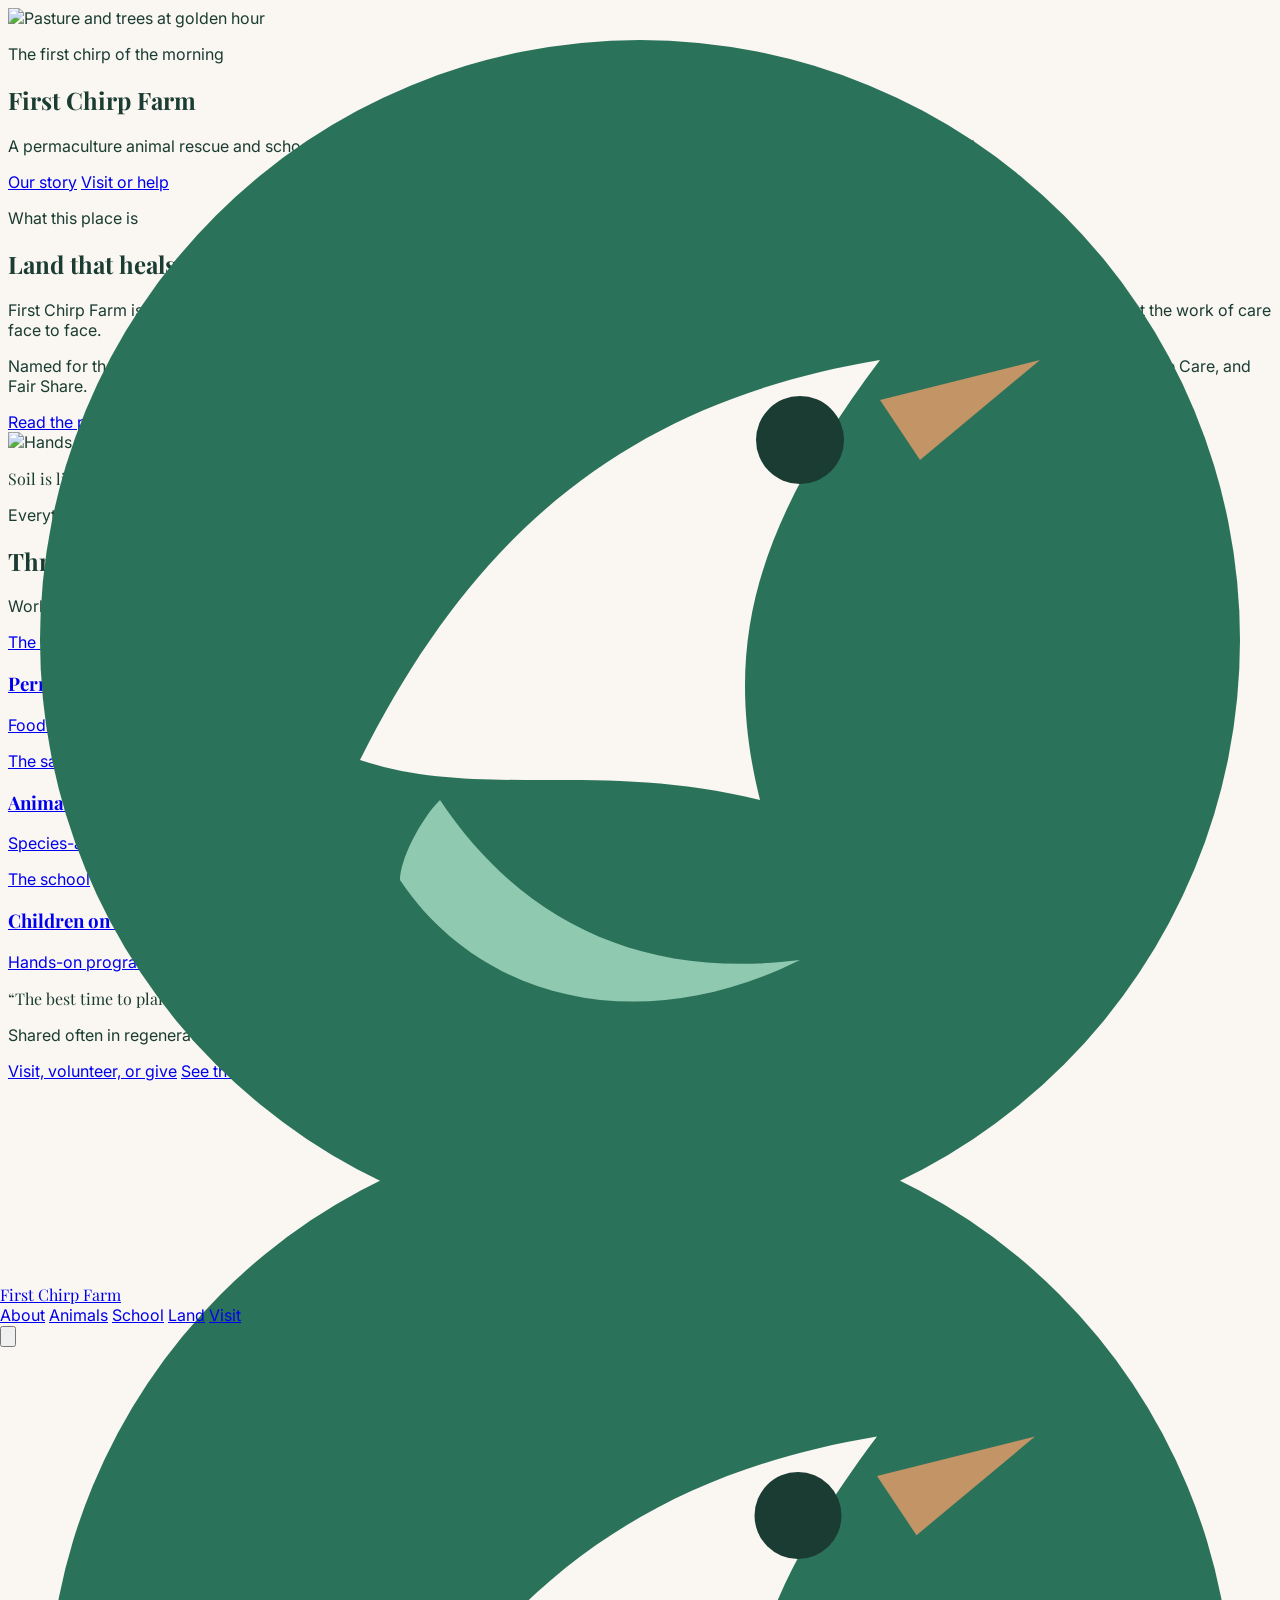
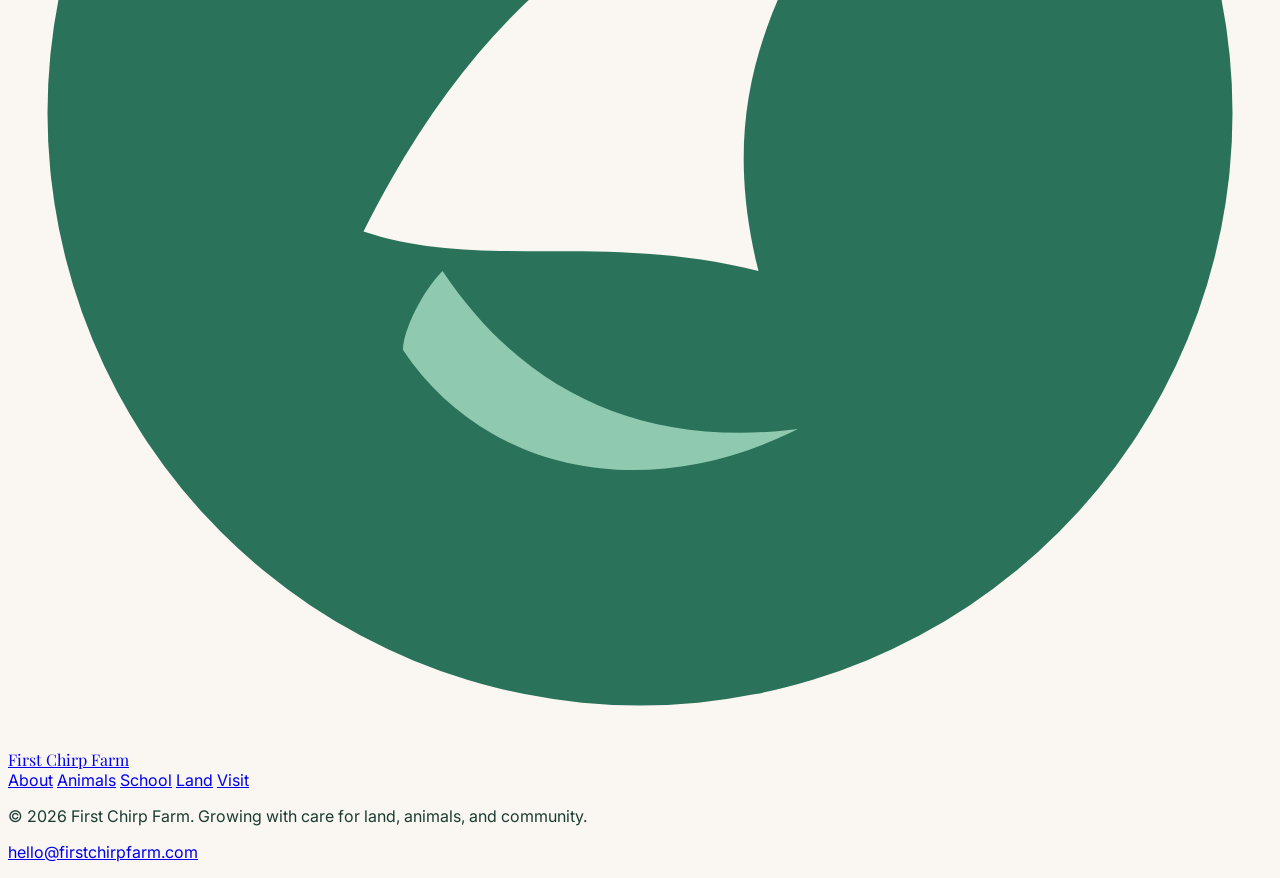
==== commit 8140c829: "Replace one-pager with multi-page home" ====
--- a/index.html
+++ b/index.html
@@ -3,471 +3,149 @@
 <head>
   <meta charset="UTF-8" />
   <meta name="viewport" content="width=device-width, initial-scale=1.0" />
-  <title>First Chirp Farm — Regenerative Permaculture & Animal Care</title>
-  <meta name="description" content="First Chirp Farm is a permaculture farm dedicated to regenerative agriculture, education, and helping animals in need. Growing food, restoring land, and offering sanctuary with compassion." />
-  <meta name="keywords" content="permaculture, regenerative farming, animal sanctuary, farm education, First Chirp Farm" />
-  
-  <!-- Tailwind CSS -->
+  <title>First Chirp Farm — Permaculture rescue and school for children</title>
+  <meta name="description" content="First Chirp Farm is a regenerative permaculture farm, animal rescue, and school for children. Growing food, restoring land, and offering sanctuary with compassion." />
+  <link rel="icon" href="images/logo.svg" type="image/svg+xml" />
+  <link rel="canonical" href="https://firstchirpfarm.com/" />
   <script src="https://cdn.tailwindcss.com"></script>
   <script>
     tailwind.config = {
       theme: {
         extend: {
           colors: {
-            forest: {
-              50: '#f0f7f4',
-              100: '#dceee6',
-              200: '#bce0cf',
-              300: '#8fc9b0',
-              400: '#5aab8c',
-              500: '#3a8f71',
-              600: '#2a725a',
-              700: '#235b49',
-              800: '#1e493c',
-              900: '#1a3c33',
-            },
-            earth: {
-              50: '#faf6f1',
-              100: '#f2e8db',
-              200: '#e4d0b7',
-              300: '#d3b28c',
-              400: '#c29466',
-              500: '#b57c4c',
-              600: '#a66640',
-              700: '#8a5137',
-              800: '#714332',
-              900: '#5d392b',
-            }
-          },
-          fontFamily: {
-            sans: ['Inter', 'system-ui', 'sans-serif'],
-            serif: ['Georgia', 'Cambria', 'Times New Roman', 'serif'],
+            forest: {50:'#f0f7f4',100:'#dceee6',200:'#bce0cf',300:'#8fc9b0',400:'#5aab8c',500:'#3a8f71',600:'#2a725a',700:'#235b49',800:'#1e493c',900:'#1a3c33'},
+            earth: {50:'#faf6f1',100:'#f2e8db',200:'#e4d0b7',300:'#d3b28c',400:'#c29466',500:'#b57c4c',600:'#a66640',700:'#8a5137',800:'#714332',900:'#5d392b'}
           }
         }
       }
     }
   </script>
-  
-  <!-- Google Fonts -->
-  <link rel="preconnect" href="https://fonts.googleapis.com">
-  <link rel="preconnect" href="https://fonts.gstatic.com" crossorigin>
-  <link href="https://fonts.googleapis.com/css2?family=Inter:wght@300;400;500;600;700&family=Playfair+Display:wght@500;600;700&display=swap" rel="stylesheet">
-  
-  <style>
-    html { scroll-behavior: smooth; }
-    body { font-family: 'Inter', system-ui, sans-serif; }
-    .font-display { font-family: 'Playfair Display', Georgia, serif; }
-    .hero-overlay {
-      background: linear-gradient(to bottom, rgba(26, 60, 51, 0.55) 0%, rgba(26, 60, 51, 0.35) 40%, rgba(26, 60, 51, 0.7) 100%);
-    }
-  </style>
+  <link rel="preconnect" href="https://fonts.googleapis.com" />
+  <link rel="preconnect" href="https://fonts.gstatic.com" crossorigin />
+  <link href="https://fonts.googleapis.com/css2?family=Inter:wght@300;400;500;600;700&family=Playfair+Display:ital,wght@0,500;0,600;0,700;1,500&display=swap" rel="stylesheet" />
+  <link rel="stylesheet" href="css/site.css" />
 </head>
-<body class="bg-earth-50 text-forest-900 antialiased">
-
-  <!-- Navigation -->
-  <nav id="navbar" class="fixed top-0 left-0 right-0 z-50 transition-all duration-300 bg-transparent">
+<body class="page-home bg-earth-50 text-forest-900 antialiased">
+  <header class="site-header">
     <div class="max-w-7xl mx-auto px-4 sm:px-6 lg:px-8">
       <div class="flex items-center justify-between h-20">
-        <!-- Logo -->
-        <a href="#home" class="flex items-center gap-3 group">
-          <img src="images/logo.png" alt="First Chirp Farm logo" class="h-12 w-auto transition-transform group-hover:scale-105" />
-          <span class="font-display text-xl sm:text-2xl font-semibold text-white drop-shadow-md tracking-tight">First Chirp Farm</span>
+        <a href="index.html" class="flex items-center gap-3 group">
+          <img src="images/logo.svg" alt="" class="h-11 w-11 rounded-full ring-2 ring-white/30" />
+          <span class="brand text-xl sm:text-2xl font-semibold text-white tracking-tight">First Chirp Farm</span>
         </a>
-        
-        <!-- Desktop Nav -->
-        <div class="hidden md:flex items-center gap-8">
-          <a href="#mission" class="text-white/90 hover:text-white font-medium transition-colors text-sm tracking-wide">Mission</a>
-          <a href="#farm" class="text-white/90 hover:text-white font-medium transition-colors text-sm tracking-wide">The Farm</a>
-          <a href="#animals" class="text-white/90 hover:text-white font-medium transition-colors text-sm tracking-wide">Animals</a>
-          <a href="#education" class="text-white/90 hover:text-white font-medium transition-colors text-sm tracking-wide">Education</a>
-          <a href="#involved" class="text-white/90 hover:text-white font-medium transition-colors text-sm tracking-wide">Get Involved</a>
-          <a href="#contact" class="bg-forest-500 hover:bg-forest-400 text-white px-5 py-2.5 rounded-full text-sm font-semibold transition-all shadow-lg hover:shadow-xl">Contact</a>
-        </div>
-        
-        <!-- Mobile menu button -->
-        <button id="menu-btn" class="md:hidden text-white p-2" aria-label="Open menu">
+        <nav class="nav-links hidden md:flex items-center gap-7" aria-label="Primary">
+          <a href="about.html" class="text-white/90 hover:text-white text-sm font-medium">About</a>
+          <a href="animals.html" class="text-white/90 hover:text-white text-sm font-medium">Animals</a>
+          <a href="school.html" class="text-white/90 hover:text-white text-sm font-medium">School</a>
+          <a href="land.html" class="text-white/90 hover:text-white text-sm font-medium">Land</a>
+          <a href="visit.html" class="bg-forest-500 hover:bg-forest-400 text-white px-5 py-2.5 rounded-full text-sm font-semibold shadow-lg">Visit</a>
+        </nav>
+        <button class="menu-toggle md:hidden text-white p-2" aria-label="Open menu" aria-expanded="false">
           <svg class="w-7 h-7" fill="none" stroke="currentColor" viewBox="0 0 24 24"><path stroke-linecap="round" stroke-linejoin="round" stroke-width="2" d="M4 6h16M4 12h16M4 18h16"/></svg>
         </button>
       </div>
     </div>
-    
-    <!-- Mobile Menu -->
-    <div id="mobile-menu" class="hidden md:hidden bg-forest-900/95 backdrop-blur-md">
-      <div class="px-4 pt-2 pb-6 space-y-1">
-        <a href="#mission" class="block px-4 py-3 text-white/90 hover:bg-forest-800 rounded-lg">Mission</a>
-        <a href="#farm" class="block px-4 py-3 text-white/90 hover:bg-forest-800 rounded-lg">The Farm</a>
-        <a href="#animals" class="block px-4 py-3 text-white/90 hover:bg-forest-800 rounded-lg">Animals</a>
-        <a href="#education" class="block px-4 py-3 text-white/90 hover:bg-forest-800 rounded-lg">Education</a>
-        <a href="#involved" class="block px-4 py-3 text-white/90 hover:bg-forest-800 rounded-lg">Get Involved</a>
-        <a href="#contact" class="block px-4 py-3 text-white font-semibold">Contact Us</a>
-      </div>
-    </div>
-  </nav>
+  </header>
 
-  <!-- Hero Section -->
-  <section id="home" class="relative h-screen min-h-[700px] flex items-center justify-center overflow-hidden">
-    <img src="images/hero.jpg" alt="Lush regenerative permaculture farm at golden hour with chickens and goat" class="absolute inset-0 w-full h-full object-cover" />
+  <section class="relative h-screen min-h-[680px] flex items-center justify-center overflow-hidden">
+    <img src="https://images.unsplash.com/photo-1500595046743-cd271d694d30?auto=format&fit=crop&w=2000&q=80" alt="Pasture and trees at golden hour" class="absolute inset-0 w-full h-full object-cover" />
     <div class="absolute inset-0 hero-overlay"></div>
-    
     <div class="relative z-10 text-center px-4 max-w-4xl mx-auto">
-      <p class="text-forest-200 font-medium tracking-widest uppercase text-sm sm:text-base mb-4 drop-shadow">Welcome to</p>
-      <h1 class="font-display text-5xl sm:text-6xl md:text-7xl lg:text-8xl font-bold text-white leading-tight mb-6 drop-shadow-lg">
-        First Chirp Farm
-      </h1>
-      <p class="text-xl sm:text-2xl text-white/95 max-w-2xl mx-auto mb-10 leading-relaxed drop-shadow">
-        Regenerative permaculture • Compassionate animal care • Hands-on education
+      <p class="text-forest-200 font-medium tracking-[0.28em] uppercase text-sm mb-4">The first chirp of the morning</p>
+      <h1 class="text-5xl sm:text-6xl md:text-7xl font-bold text-white leading-tight mb-6">First Chirp Farm</h1>
+      <p class="text-xl sm:text-2xl text-white/95 max-w-2xl mx-auto mb-10 leading-relaxed">
+        A permaculture animal rescue and school for children — restoring land, offering sanctuary, and teaching with both hands in the soil.
       </p>
       <div class="flex flex-col sm:flex-row gap-4 justify-center">
-        <a href="#mission" class="inline-flex items-center justify-center bg-forest-500 hover:bg-forest-400 text-white font-semibold px-8 py-4 rounded-full text-lg transition-all shadow-xl hover:shadow-2xl hover:-translate-y-0.5">
-          Our Mission
-        </a>
-        <a href="#involved" class="inline-flex items-center justify-center bg-white/15 hover:bg-white/25 backdrop-blur-sm text-white font-semibold px-8 py-4 rounded-full text-lg border border-white/40 transition-all">
-          Get Involved
-        </a>
+        <a href="about.html" class="inline-flex justify-center bg-forest-500 hover:bg-forest-400 text-white font-semibold px-8 py-4 rounded-full text-lg shadow-xl">Our story</a>
+        <a href="visit.html" class="inline-flex justify-center bg-white/15 hover:bg-white/25 backdrop-blur-sm text-white font-semibold px-8 py-4 rounded-full text-lg border border-white/40">Visit or help</a>
       </div>
-    </div>
-    
-    <!-- Scroll indicator -->
-    <div class="absolute bottom-8 left-1/2 -translate-x-1/2 animate-bounce">
-      <svg class="w-8 h-8 text-white/70" fill="none" stroke="currentColor" viewBox="0 0 24 24"><path stroke-linecap="round" stroke-linejoin="round" stroke-width="2" d="M19 14l-7 7m0 0l-7-7m7 7V3"/></svg>
     </div>
   </section>
 
-  <!-- Mission Section -->
-  <section id="mission" class="py-20 sm:py-28 bg-white">
+  <section class="py-20 sm:py-28 bg-white">
     <div class="max-w-6xl mx-auto px-4 sm:px-6 lg:px-8">
-      <div class="text-center mb-16">
-        <h2 class="font-display text-4xl sm:text-5xl font-bold text-forest-900 mb-4">Our Mission</h2>
-        <div class="w-24 h-1 bg-forest-500 mx-auto rounded-full"></div>
-      </div>
-      
-      <div class="grid md:grid-cols-2 gap-12 items-center">
+      <div class="grid md:grid-cols-2 gap-14 items-center">
         <div>
-          <p class="text-lg text-forest-800 leading-relaxed mb-6">
-            First Chirp Farm is a living classroom and sanctuary rooted in the principles of <strong>permaculture</strong> and <strong>regenerative agriculture</strong>. We believe healthy land, thriving animals, and informed communities are inseparable.
+          <p class="text-forest-600 font-semibold tracking-widest uppercase text-xs mb-3">What this place is</p>
+          <h2 class="text-4xl sm:text-5xl font-bold mb-6">Land that heals. Animals that stay. Children who learn.</h2>
+          <p class="text-lg text-forest-800 leading-relaxed mb-5">
+            First Chirp Farm is being built as a living system: food growing in guilds, animals living as partners rather than products, and a school where children meet the work of care face to face.
           </p>
-          <p class="text-lg text-forest-800 leading-relaxed mb-6">
-            Named for the hopeful first sounds of new life each morning — the chirps of birds and the soft calls of animals finding safety — we work to restore ecosystems while providing compassionate care to animals in need whenever we can.
+          <p class="text-lg text-forest-800 leading-relaxed mb-8">
+            Named for the first sounds of the day — birds, rescued hens, the small voices that arrive with the morning — the farm is a place to practice Earth Care, People Care, and Fair Share.
           </p>
-          <p class="text-lg text-forest-800 leading-relaxed">
-            Whether through growing nutrient-dense food, healing degraded soil, offering temporary or permanent homes for animals, or teaching others how to farm regeneratively, every action is guided by care for the whole living system.
-          </p>
+          <a href="about.html" class="text-forest-600 font-semibold hover:text-forest-800">Read the principles →</a>
         </div>
         <div class="relative">
-          <img src="images/soil.jpg" alt="Hands holding rich living soil with earthworms and young plants" class="rounded-2xl shadow-2xl w-full object-cover aspect-[4/3]" />
-          <div class="absolute -bottom-6 -left-6 bg-forest-600 text-white p-6 rounded-xl shadow-xl max-w-xs hidden sm:block">
+          <img src="https://images.unsplash.com/photo-1464226184884-fa280b87c399?auto=format&fit=crop&w=1400&q=80" alt="Hands in living soil" class="rounded-2xl shadow-2xl w-full object-cover aspect-[4/3]" />
+          <div class="absolute -bottom-6 -left-4 bg-forest-600 text-white p-6 rounded-xl shadow-xl max-w-xs hidden sm:block">
             <p class="font-display text-xl font-semibold mb-1">Soil is life</p>
-            <p class="text-sm text-forest-100">Regenerative practices rebuild the foundation of everything we grow and care for.</p>
+            <p class="text-sm text-forest-100">Everything we grow and everyone we care for starts here.</p>
           </div>
         </div>
       </div>
     </div>
   </section>
 
-  <!-- The Farm / Practices -->
-  <section id="farm" class="py-20 sm:py-28 bg-forest-50">
+  <section class="py-20 sm:py-24 bg-forest-50">
     <div class="max-w-6xl mx-auto px-4 sm:px-6 lg:px-8">
-      <div class="text-center mb-16">
-        <h2 class="font-display text-4xl sm:text-5xl font-bold text-forest-900 mb-4">The Farm</h2>
-        <p class="text-xl text-forest-700 max-w-2xl mx-auto">Working with nature, not against it</p>
-        <div class="w-24 h-1 bg-forest-500 mx-auto rounded-full mt-4"></div>
+      <div class="text-center mb-14">
+        <h2 class="text-4xl sm:text-5xl font-bold mb-3">Three strands, one farm</h2>
+        <p class="text-xl text-forest-700">Work with nature, not against it</p>
       </div>
-      
-      <div class="grid sm:grid-cols-2 lg:grid-cols-3 gap-8">
-        <!-- Card 1 -->
-        <div class="bg-white rounded-2xl p-8 shadow-lg hover:shadow-xl transition-shadow border border-forest-100">
-          <div class="w-14 h-14 bg-forest-100 rounded-xl flex items-center justify-center mb-6">
-            <svg class="w-8 h-8 text-forest-600" fill="none" stroke="currentColor" viewBox="0 0 24 24"><path stroke-linecap="round" stroke-linejoin="round" stroke-width="1.5" d="M12 3v1m0 16v1m9-9h-1M4 12H3m15.364 6.364l-.707-.707M6.343 6.343l-.707-.707m12.728 0l-.707.707M6.343 17.657l-.707.707M16 12a4 4 0 11-8 0 4 4 0 018 0z"/></svg>
-          </div>
-          <h3 class="font-display text-2xl font-semibold text-forest-900 mb-3">Permaculture Design</h3>
-          <p class="text-forest-700 leading-relaxed">
-            Zones, guilds, stacking functions, and closed-loop systems. We design landscapes that produce abundance while requiring less external input over time.
-          </p>
-        </div>
-        
-        <!-- Card 2 -->
-        <div class="bg-white rounded-2xl p-8 shadow-lg hover:shadow-xl transition-shadow border border-forest-100">
-          <div class="w-14 h-14 bg-forest-100 rounded-xl flex items-center justify-center mb-6">
-            <svg class="w-8 h-8 text-forest-600" fill="none" stroke="currentColor" viewBox="0 0 24 24"><path stroke-linecap="round" stroke-linejoin="round" stroke-width="1.5" d="M3.055 11H5a2 2 0 012 2v1a2 2 0 002 2 2 2 0 012 2v2.945M8 3.935V5.5A2.5 2.5 0 0010.5 8h.5a2 2 0 012 2 2 2 0 104 0 2 2 0 012-2h1.064M15 20.488V18a2 2 0 012-2h3.064M21 12a9 9 0 11-18 0 9 9 0 0118 0z"/></svg>
-          </div>
-          <h3 class="font-display text-2xl font-semibold text-forest-900 mb-3">Soil Regeneration</h3>
-          <p class="text-forest-700 leading-relaxed">
-            Cover crops, composting, no-till methods, and diverse plantings rebuild organic matter, microbial life, and water-holding capacity year after year.
-          </p>
-        </div>
-        
-        <!-- Card 3 -->
-        <div class="bg-white rounded-2xl p-8 shadow-lg hover:shadow-xl transition-shadow border border-forest-100">
-          <div class="w-14 h-14 bg-forest-100 rounded-xl flex items-center justify-center mb-6">
-            <svg class="w-8 h-8 text-forest-600" fill="none" stroke="currentColor" viewBox="0 0 24 24"><path stroke-linecap="round" stroke-linejoin="round" stroke-width="1.5" d="M4.318 6.318a4.5 4.5 0 000 6.364L12 20.364l7.682-7.682a4.5 4.5 0 00-6.364-6.364L12 7.636l-1.318-1.318a4.5 4.5 0 00-6.364 0z"/></svg>
-          </div>
-          <h3 class="font-display text-2xl font-semibold text-forest-900 mb-3">Integrated Animals</h3>
-          <p class="text-forest-700 leading-relaxed">
-            Chickens, goats, and other animals are partners in the system — fertilizing, pest control, and grazing in ways that enhance rather than deplete the land.
-          </p>
-        </div>
-      </div>
-      
-      <div class="mt-16 bg-white rounded-2xl overflow-hidden shadow-xl flex flex-col lg:flex-row">
-        <img src="images/hero.jpg" alt="Permaculture farm landscape" class="lg:w-1/2 h-64 lg:h-auto object-cover" />
-        <div class="p-8 lg:p-12 flex flex-col justify-center">
-          <h3 class="font-display text-3xl font-semibold text-forest-900 mb-4">A Working, Teaching Landscape</h3>
-          <p class="text-forest-700 leading-relaxed mb-6">
-            Every bed, tree, pond, and pathway is intentional. Visitors and students experience how food production, wildlife habitat, water management, and animal welfare can support one another. We are continually learning and adapting as the land teaches us.
-          </p>
-          <a href="#education" class="inline-flex items-center text-forest-600 font-semibold hover:text-forest-800 transition-colors">
-            Learn with us
-            <svg class="w-5 h-5 ml-2" fill="none" stroke="currentColor" viewBox="0 0 24 24"><path stroke-linecap="round" stroke-linejoin="round" stroke-width="2" d="M17 8l4 4m0 0l-4 4m4-4H3"/></svg>
-          </a>
-        </div>
+      <div class="grid md:grid-cols-3 gap-8">
+        <a href="land.html" class="bg-white rounded-2xl p-8 shadow-lg border border-forest-100 hover:shadow-xl transition-shadow block">
+          <p class="text-forest-500 text-sm font-semibold uppercase tracking-wider mb-3">The land</p>
+          <h3 class="text-2xl font-semibold mb-3">Permaculture zones</h3>
+          <p class="text-forest-700 leading-relaxed">Food forest, water, compost, and wild edges designed so each part feeds the next.</p>
+        </a>
+        <a href="animals.html" class="bg-white rounded-2xl p-8 shadow-lg border border-forest-100 hover:shadow-xl transition-shadow block">
+          <p class="text-forest-500 text-sm font-semibold uppercase tracking-wider mb-3">The sanctuary</p>
+          <h3 class="text-2xl font-semibold mb-3">Animals in need</h3>
+          <p class="text-forest-700 leading-relaxed">Species-appropriate homes, daily care, and a hard limit on capacity so quality of life stays first.</p>
+        </a>
+        <a href="school.html" class="bg-white rounded-2xl p-8 shadow-lg border border-forest-100 hover:shadow-xl transition-shadow block">
+          <p class="text-forest-500 text-sm font-semibold uppercase tracking-wider mb-3">The school</p>
+          <h3 class="text-2xl font-semibold mb-3">Children on the land</h3>
+          <p class="text-forest-700 leading-relaxed">Hands-on programmes: soil, seed, animal observation, and the ethics of looking after a place.</p>
+        </a>
       </div>
     </div>
   </section>
 
-  <!-- Animals Section -->
-  <section id="animals" class="py-20 sm:py-28 bg-white">
-    <div class="max-w-6xl mx-auto px-4 sm:px-6 lg:px-8">
-      <div class="grid lg:grid-cols-2 gap-12 items-center">
-        <div class="order-2 lg:order-1">
-          <img src="images/animals.jpg" alt="Caretaker gently interacting with chickens and a young goat on the farm" class="rounded-2xl shadow-2xl w-full object-cover aspect-[4/3]" />
-        </div>
-        <div class="order-1 lg:order-2">
-          <h2 class="font-display text-4xl sm:text-5xl font-bold text-forest-900 mb-6">Helping Animals in Need</h2>
-          <div class="w-24 h-1 bg-forest-500 rounded-full mb-8"></div>
-          <p class="text-lg text-forest-800 leading-relaxed mb-6">
-            When capacity and resources allow, First Chirp Farm provides a safe, species-appropriate home for animals who need one. Whether temporary fostering, long-term sanctuary, or simply a peaceful place to recover, we treat every animal as an individual.
-          </p>
-          <p class="text-lg text-forest-800 leading-relaxed mb-6">
-            Our resident animals are integral members of the farm community. They contribute to the land through their natural behaviors while receiving excellent nutrition, veterinary care, and daily attention.
-          </p>
-          <ul class="space-y-3 text-forest-800">
-            <li class="flex items-start gap-3">
-              <svg class="w-6 h-6 text-forest-500 flex-shrink-0 mt-0.5" fill="currentColor" viewBox="0 0 20 20"><path fill-rule="evenodd" d="M10 18a8 8 0 100-16 8 8 0 000 16zm3.707-9.293a1 1 0 00-1.414-1.414L9 10.586 7.707 9.293a1 1 0 00-1.414 1.414l2 2a1 1 0 001.414 0l4-4z" clip-rule="evenodd"/></svg>
-              <span>Species-appropriate housing and enrichment</span>
-            </li>
-            <li class="flex items-start gap-3">
-              <svg class="w-6 h-6 text-forest-500 flex-shrink-0 mt-0.5" fill="currentColor" viewBox="0 0 20 20"><path fill-rule="evenodd" d="M10 18a8 8 0 100-16 8 8 0 000 16zm3.707-9.293a1 1 0 00-1.414-1.414L9 10.586 7.707 9.293a1 1 0 00-1.414 1.414l2 2a1 1 0 001.414 0l4-4z" clip-rule="evenodd"/></svg>
-              <span>Focus on quality of life over quantity</span>
-            </li>
-            <li class="flex items-start gap-3">
-              <svg class="w-6 h-6 text-forest-500 flex-shrink-0 mt-0.5" fill="currentColor" viewBox="0 0 20 20"><path fill-rule="evenodd" d="M10 18a8 8 0 100-16 8 8 0 000 16zm3.707-9.293a1 1 0 00-1.414-1.414L9 10.586 7.707 9.293a1 1 0 00-1.414 1.414l2 2a1 1 0 001.414 0l4-4z" clip-rule="evenodd"/></svg>
-              <span>Transparent about our current capacity</span>
-            </li>
-          </ul>
-        </div>
+  <section class="py-20 bg-forest-900 text-white">
+    <div class="max-w-4xl mx-auto px-4 text-center">
+      <p class="font-display text-2xl sm:text-3xl leading-snug mb-4">“The best time to plant a tree was twenty years ago. The second best time is now.”</p>
+      <p class="text-forest-300">Shared often in regenerative work — and true of rescues and classrooms too.</p>
+      <div class="mt-10 flex flex-col sm:flex-row gap-4 justify-center">
+        <a href="visit.html" class="bg-forest-500 hover:bg-forest-400 text-white font-semibold px-8 py-3.5 rounded-full">Visit, volunteer, or give</a>
+        <a href="school.html" class="border border-white/30 hover:bg-white/10 font-semibold px-8 py-3.5 rounded-full">See the school</a>
       </div>
     </div>
   </section>
 
-  <!-- Education Section -->
-  <section id="education" class="py-20 sm:py-28 bg-forest-900 text-white">
-    <div class="max-w-6xl mx-auto px-4 sm:px-6 lg:px-8">
-      <div class="text-center mb-16">
-        <h2 class="font-display text-4xl sm:text-5xl font-bold mb-4">Education & Learning</h2>
-        <p class="text-xl text-forest-200 max-w-2xl mx-auto">Sharing knowledge so more land and lives can thrive</p>
-        <div class="w-24 h-1 bg-forest-400 mx-auto rounded-full mt-4"></div>
-      </div>
-      
-      <div class="grid lg:grid-cols-2 gap-12 items-center mb-16">
-        <div>
-          <img src="images/education.jpg" alt="Group learning about soil and regenerative farming under a large tree" class="rounded-2xl shadow-2xl w-full object-cover aspect-[4/3]" />
-        </div>
-        <div>
-          <h3 class="font-display text-3xl font-semibold mb-6">Hands-on Workshops & Resources</h3>
-          <p class="text-forest-100 text-lg leading-relaxed mb-6">
-            We offer practical, experience-based learning opportunities for anyone curious about regenerative farming, permaculture design, soil health, and ethical animal care.
-          </p>
-          <ul class="space-y-4">
-            <li class="flex gap-4">
-              <span class="flex-shrink-0 w-8 h-8 bg-forest-600 rounded-full flex items-center justify-center font-semibold text-sm">1</span>
-              <div>
-                <p class="font-semibold text-white">On-farm workshops</p>
-                <p class="text-forest-300 text-sm">Seasonal sessions covering composting, plant guilds, animal integration, water systems, and more.</p>
-              </div>
-            </li>
-            <li class="flex gap-4">
-              <span class="flex-shrink-0 w-8 h-8 bg-forest-600 rounded-full flex items-center justify-center font-semibold text-sm">2</span>
-              <div>
-                <p class="font-semibold text-white">Guided farm tours</p>
-                <p class="text-forest-300 text-sm">See the systems in action and ask questions in real time.</p>
-              </div>
-            </li>
-            <li class="flex gap-4">
-              <span class="flex-shrink-0 w-8 h-8 bg-forest-600 rounded-full flex items-center justify-center font-semibold text-sm">3</span>
-              <div>
-                <p class="font-semibold text-white">Open resources</p>
-                <p class="text-forest-300 text-sm">Guides, reading lists, and practical tips shared freely as we grow our educational offerings.</p>
-              </div>
-            </li>
-          </ul>
-        </div>
-      </div>
-      
-      <div class="bg-forest-800/60 rounded-2xl p-8 sm:p-10 text-center">
-        <p class="text-xl sm:text-2xl font-display font-medium text-forest-100 mb-4">
-          “The best time to plant a tree was 20 years ago. The second best time is now.”
-        </p>
-        <p class="text-forest-300">— Chinese proverb, often shared in regenerative circles</p>
-      </div>
-    </div>
-  </section>
-
-  <!-- Get Involved -->
-  <section id="involved" class="py-20 sm:py-28 bg-earth-50">
-    <div class="max-w-6xl mx-auto px-4 sm:px-6 lg:px-8">
-      <div class="text-center mb-16">
-        <h2 class="font-display text-4xl sm:text-5xl font-bold text-forest-900 mb-4">Get Involved</h2>
-        <p class="text-xl text-forest-700 max-w-2xl mx-auto">There are many ways to support and be part of First Chirp Farm</p>
-        <div class="w-24 h-1 bg-forest-500 mx-auto rounded-full mt-4"></div>
-      </div>
-      
-      <div class="grid sm:grid-cols-2 lg:grid-cols-3 gap-8">
-        <div class="bg-white rounded-2xl p-8 shadow-lg border border-earth-200 text-center hover:shadow-xl transition-shadow">
-          <div class="w-16 h-16 bg-forest-100 rounded-full flex items-center justify-center mx-auto mb-6">
-            <svg class="w-8 h-8 text-forest-600" fill="none" stroke="currentColor" viewBox="0 0 24 24"><path stroke-linecap="round" stroke-linejoin="round" stroke-width="1.5" d="M17 20h5v-2a3 3 0 00-5.356-1.857M17 20H7m10 0v-2c0-.656-.126-1.283-.356-1.857M7 20H2v-2a3 3 0 015.356-1.857M7 20v-2c0-.656.126-1.283.356-1.857m0 0a5.002 5.002 0 019.288 0M15 7a3 3 0 11-6 0 3 3 0 016 0zm6 3a2 2 0 11-4 0 2 2 0 014 0zM7 10a2 2 0 11-4 0 2 2 0 014 0z"/></svg>
-          </div>
-          <h3 class="font-display text-2xl font-semibold text-forest-900 mb-3">Volunteer</h3>
-          <p class="text-forest-700 mb-6">Join us for work days, animal care, garden projects, or educational events. All skill levels welcome — we learn together.</p>
-          <a href="#contact" class="text-forest-600 font-semibold hover:text-forest-800">Reach out →</a>
-        </div>
-        
-        <div class="bg-white rounded-2xl p-8 shadow-lg border border-earth-200 text-center hover:shadow-xl transition-shadow">
-          <div class="w-16 h-16 bg-forest-100 rounded-full flex items-center justify-center mx-auto mb-6">
-            <svg class="w-8 h-8 text-forest-600" fill="none" stroke="currentColor" viewBox="0 0 24 24"><path stroke-linecap="round" stroke-linejoin="round" stroke-width="1.5" d="M12 8c-1.657 0-3 .895-3 2s1.343 2 3 2 3 .895 3 2-1.343 2-3 2m0-8c1.11 0 2.08.402 2.599 1M12 8V7m0 1v8m0 0v1m0-1c-1.11 0-2.08-.402-2.599-1M21 12a9 9 0 11-18 0 9 9 0 0118 0z"/></svg>
-          </div>
-          <h3 class="font-display text-2xl font-semibold text-forest-900 mb-3">Support the Work</h3>
-          <p class="text-forest-700 mb-6">As we grow (and potentially move toward non-profit status), financial and in-kind support helps care for animals, improve infrastructure, and expand education.</p>
-          <a href="#contact" class="text-forest-600 font-semibold hover:text-forest-800">Contact us →</a>
-        </div>
-        
-        <div class="bg-white rounded-2xl p-8 shadow-lg border border-earth-200 text-center hover:shadow-xl transition-shadow sm:col-span-2 lg:col-span-1">
-          <div class="w-16 h-16 bg-forest-100 rounded-full flex items-center justify-center mx-auto mb-6">
-            <svg class="w-8 h-8 text-forest-600" fill="none" stroke="currentColor" viewBox="0 0 24 24"><path stroke-linecap="round" stroke-linejoin="round" stroke-width="1.5" d="M8 7V3m8 4V3m-9 8h10M5 21h14a2 2 0 002-2V7a2 2 0 00-2-2H5a2 2 0 00-2 2v12a2 2 0 002 2z"/></svg>
-          </div>
-          <h3 class="font-display text-2xl font-semibold text-forest-900 mb-3">Visit & Learn</h3>
-          <p class="text-forest-700 mb-6">Schedule a visit or join a workshop. Experience the farm, meet the animals, and leave with practical knowledge you can apply at home or in your community.</p>
-          <a href="#contact" class="text-forest-600 font-semibold hover:text-forest-800">Plan a visit →</a>
-        </div>
-      </div>
-    </div>
-  </section>
-
-  <!-- Contact -->
-  <section id="contact" class="py-20 sm:py-28 bg-white">
-    <div class="max-w-3xl mx-auto px-4 sm:px-6 lg:px-8">
-      <div class="text-center mb-12">
-        <h2 class="font-display text-4xl sm:text-5xl font-bold text-forest-900 mb-4">Get in Touch</h2>
-        <p class="text-xl text-forest-700">We’d love to hear from you</p>
-        <div class="w-24 h-1 bg-forest-500 mx-auto rounded-full mt-4"></div>
-      </div>
-      
-      <div class="bg-forest-50 rounded-2xl p-8 sm:p-10 shadow-lg border border-forest-100">
-        <form id="contact-form" class="space-y-6" onsubmit="handleSubmit(event)">
-          <div class="grid sm:grid-cols-2 gap-6">
-            <div>
-              <label for="name" class="block text-sm font-medium text-forest-800 mb-2">Name</label>
-              <input type="text" id="name" name="name" required class="w-full px-4 py-3 rounded-xl border border-forest-200 focus:border-forest-500 focus:ring-2 focus:ring-forest-200 outline-none transition bg-white" placeholder="Your name" />
-            </div>
-            <div>
-              <label for="email" class="block text-sm font-medium text-forest-800 mb-2">Email</label>
-              <input type="email" id="email" name="email" required class="w-full px-4 py-3 rounded-xl border border-forest-200 focus:border-forest-500 focus:ring-2 focus:ring-forest-200 outline-none transition bg-white" placeholder="you@example.com" />
-            </div>
-          </div>
-          <div>
-            <label for="interest" class="block text-sm font-medium text-forest-800 mb-2">I’m interested in…</label>
-            <select id="interest" name="interest" class="w-full px-4 py-3 rounded-xl border border-forest-200 focus:border-forest-500 focus:ring-2 focus:ring-forest-200 outline-none transition bg-white">
-              <option value="general">General inquiry</option>
-              <option value="visit">Visiting the farm</option>
-              <option value="volunteer">Volunteering</option>
-              <option value="workshop">Workshops / Education</option>
-              <option value="animals">Animal care / Sanctuary</option>
-              <option value="support">Supporting the farm</option>
-              <option value="other">Other</option>
-            </select>
-          </div>
-          <div>
-            <label for="message" class="block text-sm font-medium text-forest-800 mb-2">Message</label>
-            <textarea id="message" name="message" rows="5" required class="w-full px-4 py-3 rounded-xl border border-forest-200 focus:border-forest-500 focus:ring-2 focus:ring-forest-200 outline-none transition bg-white resize-y" placeholder="Tell us a bit about yourself or your questions..."></textarea>
-          </div>
-          <button type="submit" class="w-full bg-forest-600 hover:bg-forest-500 text-white font-semibold py-4 rounded-xl text-lg transition-all shadow-lg hover:shadow-xl">
-            Send Message
-          </button>
-        </form>
-        <p id="form-status" class="mt-4 text-center text-sm hidden"></p>
-        <p class="mt-6 text-center text-sm text-forest-600">
-          Note: This form is currently a demo. Connect it to your preferred email service or form backend when ready to go live.
-        </p>
-      </div>
-      
-      <div class="mt-12 text-center text-forest-700">
-        <p class="mb-2">Prefer email?</p>
-        <a href="mailto:hello@firstchirpfarm.com" class="text-forest-600 font-semibold hover:text-forest-800 text-lg">hello@firstchirpfarm.com</a>
-        <p class="mt-6 text-sm text-forest-500">Location details will be shared with confirmed visitors.</p>
-      </div>
-    </div>
-  </section>
-
-  <!-- Footer -->
-  <footer class="bg-forest-900 text-forest-200 py-12">
+  <footer class="bg-forest-900 text-forest-200 py-12 border-t border-forest-800">
     <div class="max-w-6xl mx-auto px-4 sm:px-6 lg:px-8">
       <div class="flex flex-col md:flex-row items-center justify-between gap-6">
-        <div class="flex items-center gap-3">
-          <img src="images/logo.png" alt="First Chirp Farm" class="h-10 w-auto brightness-0 invert opacity-80" />
-          <span class="font-display text-xl font-semibold text-white">First Chirp Farm</span>
-        </div>
+        <a href="index.html" class="flex items-center gap-3">
+          <img src="images/logo.svg" alt="" class="h-9 w-9 rounded-full" />
+          <span class="brand text-xl font-semibold text-white">First Chirp Farm</span>
+        </a>
         <div class="flex flex-wrap justify-center gap-6 text-sm">
-          <a href="#mission" class="hover:text-white transition-colors">Mission</a>
-          <a href="#farm" class="hover:text-white transition-colors">The Farm</a>
-          <a href="#animals" class="hover:text-white transition-colors">Animals</a>
-          <a href="#education" class="hover:text-white transition-colors">Education</a>
-          <a href="#involved" class="hover:text-white transition-colors">Get Involved</a>
-          <a href="#contact" class="hover:text-white transition-colors">Contact</a>
+          <a href="about.html" class="hover:text-white">About</a>
+          <a href="animals.html" class="hover:text-white">Animals</a>
+          <a href="school.html" class="hover:text-white">School</a>
+          <a href="land.html" class="hover:text-white">Land</a>
+          <a href="visit.html" class="hover:text-white">Visit</a>
         </div>
       </div>
       <div class="mt-8 pt-8 border-t border-forest-700 text-center text-sm text-forest-400">
-        <p>&copy; <span id="year"></span> First Chirp Farm. Growing with care for land, animals, and community.</p>
-        <p class="mt-2">Building toward a more regenerative future — one chirp at a time.</p>
+        <p>&copy; <span data-year></span> First Chirp Farm. Growing with care for land, animals, and community.</p>
+        <p class="mt-2"><a class="hover:text-white" href="mailto:hello@firstchirpfarm.com">hello@firstchirpfarm.com</a></p>
       </div>
     </div>
   </footer>
-
-  <script>
-    // Year
-    document.getElementById('year').textContent = new Date().getFullYear();
-    
-    // Navbar scroll effect
-    const navbar = document.getElementById('navbar');
-    window.addEventListener('scroll', () => {
-      if (window.scrollY > 50) {
-        navbar.classList.add('bg-forest-900/95', 'backdrop-blur-md', 'shadow-lg');
-        navbar.classList.remove('bg-transparent');
-      } else {
-        navbar.classList.remove('bg-forest-900/95', 'backdrop-blur-md', 'shadow-lg');
-        navbar.classList.add('bg-transparent');
-      }
-    });
-    
-    // Mobile menu
-    const menuBtn = document.getElementById('menu-btn');
-    const mobileMenu = document.getElementById('mobile-menu');
-    menuBtn.addEventListener('click', () => {
-      mobileMenu.classList.toggle('hidden');
-    });
-    
-    // Close mobile menu on link click
-    mobileMenu.querySelectorAll('a').forEach(link => {
-      link.addEventListener('click', () => mobileMenu.classList.add('hidden'));
-    });
-    
-    // Form demo handler
-    function handleSubmit(e) {
-      e.preventDefault();
-      const status = document.getElementById('form-status');
-      status.textContent = 'Thank you! This is a demo form. In production it would send your message to the farm.';
-      status.classList.remove('hidden');
-      status.classList.add('text-forest-600');
-      e.target.reset();
-    }
-  </script>
+  <script src="js/main.js"></script>
 </body>
-</html>+</html>
--- a/css/site.css
+++ b/css/site.css
@@ -0,0 +1,89 @@
+:root {
+  --forest-50: #f0f7f4;
+  --forest-100: #dceee6;
+  --forest-200: #bce0cf;
+  --forest-300: #8fc9b0;
+  --forest-400: #5aab8c;
+  --forest-500: #3a8f71;
+  --forest-600: #2a725a;
+  --forest-700: #235b49;
+  --forest-800: #1e493c;
+  --forest-900: #1a3c33;
+  --earth-50: #faf6f1;
+  --earth-100: #f2e8db;
+  --earth-200: #e4d0b7;
+  --earth-400: #c29466;
+  --earth-600: #a66640;
+  --earth-800: #714332;
+  --cream: #faf6f1;
+}
+
+html { scroll-behavior: smooth; }
+
+body {
+  font-family: Inter, system-ui, sans-serif;
+  background: var(--earth-50);
+  color: var(--forest-900);
+}
+
+.font-display,
+h1, h2, h3, .brand {
+  font-family: "Playfair Display", Georgia, serif;
+}
+
+.hero-overlay {
+  background: linear-gradient(to bottom, rgba(26, 60, 51, 0.55) 0%, rgba(26, 60, 51, 0.35) 40%, rgba(26, 60, 51, 0.78) 100%);
+}
+
+.page-hero-overlay {
+  background: linear-gradient(to bottom, rgba(26, 60, 51, 0.5) 0%, rgba(26, 60, 51, 0.62) 100%);
+}
+
+.site-header {
+  position: fixed;
+  inset: 0 0 auto 0;
+  z-index: 50;
+  transition: background 0.3s ease, box-shadow 0.3s ease, backdrop-filter 0.3s ease;
+}
+
+.page-home .site-header {
+  background: transparent;
+}
+
+.page-inner .site-header,
+.site-header.is-scrolled {
+  background: rgba(26, 60, 51, 0.95);
+  backdrop-filter: blur(12px);
+  box-shadow: 0 8px 24px rgba(26, 60, 51, 0.18);
+}
+
+.nav-links.open {
+  display: flex;
+}
+
+.notice {
+  display: none;
+  margin-top: 1rem;
+  padding: 0.85rem 1rem;
+  border-radius: 0.75rem;
+  background: var(--forest-100);
+  color: var(--forest-800);
+  font-size: 0.95rem;
+}
+
+.zone-bar {
+  height: 6px;
+  border-radius: 999px;
+  background: linear-gradient(90deg, var(--forest-700), var(--forest-400), var(--earth-400));
+}
+
+@media (max-width: 767px) {
+  .nav-links {
+    display: none;
+    flex-direction: column;
+    gap: 0.25rem;
+    padding: 0.5rem 1rem 1.25rem;
+    background: rgba(26, 60, 51, 0.96);
+  }
+  .nav-links.open { display: flex; }
+}
